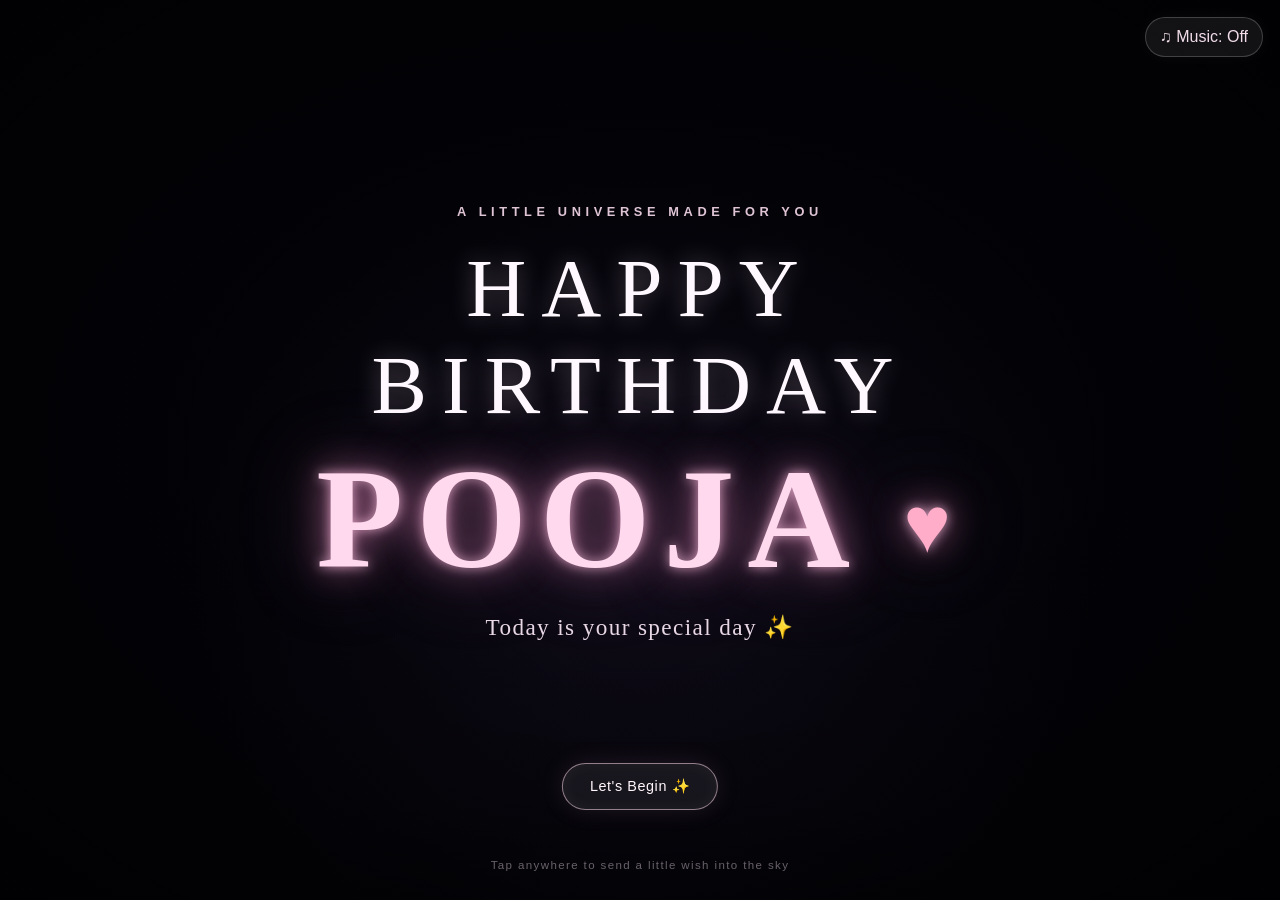
==== index.html @ 8fb9b3c8 "Rename birthday.html to index.html" ====
<!DOCTYPE html>
<html lang="en">
<head>
    <meta charset="UTF-8">
    <meta name="viewport" content="width=device-width, initial-scale=1.0">
    <meta name="theme-color" content="#fff0f4">
    <title>A Birthday Surprise for You</title>
        <link rel="stylesheet" href="style2.css">

</head>
<body data-scene="1">
    <div class="cinematic-intro" id="cinematicIntro" aria-label="Cinematic birthday fireworks for Pooja">
        <div class="night-sky" id="nightSky" aria-hidden="true"></div>
        <canvas class="firework-canvas" id="fireworkCanvas" aria-hidden="true"></canvas>
        <div class="intro-copy" aria-live="polite">
            <p class="intro-kicker">A little universe made for you</p>
            <p class="intro-happy">HAPPY</p>
            <p class="intro-birthday">BIRTHDAY</p>
            <h1 class="intro-name">POOJA <span>♥</span></h1>
            <p class="intro-subtitle">Today is your special day ✨</p>
        </div>
        <button class="intro-continue" id="introContinue" type="button">Let's Begin ✨</button>
        <p class="intro-instruction">Tap anywhere to send a little wish into the sky</p>
    </div>

    <!-- Ambient decorations stay behind the scenes and never block clicks. -->
    <div class="ambient" aria-hidden="true">
        <span class="ambient-heart">♥</span>
        <span class="ambient-heart">♡</span>
        <span class="ambient-heart">♥</span>
        <span class="ambient-heart">♡</span>
        <span class="ambient-heart">♥</span>
        <span class="ambient-heart">♡</span>
        <i class="sparkle"></i>
        <i class="sparkle"></i>
        <i class="sparkle"></i>
        <i class="sparkle"></i>
    </div>

    <div class="top-controls">
        <button class="music-toggle" id="musicToggle" type="button" aria-pressed="false" aria-label="Turn birthday music on">
            ♫ Music: Off
        </button>
    </div>

    <main>
        <section class="scene is-active scene-one" data-scene="1" aria-label="Birthday cake">
            <span class="cake-balloon left" aria-hidden="true"></span>
            <span class="cake-balloon right" aria-hidden="true"></span>
            <div class="scene-content">
                <p class="eyebrow">A little birthday magic, just for you</p>
                <div class="cake-wrap" aria-hidden="true">
                    <span class="cake-sparkle one">✧</span>
                    <span class="cake-sparkle two">✦</span>
                    <span class="cake-sparkle three">✧</span>
                    <div class="cake">
                        <div class="candle candle-one"><span class="flame"></span></div>
                        <div class="candle candle-two"><span class="flame"></span></div>
                        <div class="candle candle-three"><span class="flame"></span></div>
                        <div class="cake-top"></div>
                        <div class="cake-body"></div>
                    </div>
                    <div class="cake-plate"></div>
                </div>
                <h1 class="script">Happy Birthday Pooja <span aria-label="love">♥</span></h1>
                <p class="subtitle">Today is a special day because you were born.</p>
                <p class="cake-hint" id="cakeHint">Make a wish, then tap to blow out the candles</p>
            </div>
        </section>

        <section class="scene scene-two" data-scene="2" aria-label="Make a birthday wish">
            <div class="scene-content">
                <div class="burst" aria-hidden="true">♥</div>
                <div class="burst" aria-hidden="true">✦</div>
                <div class="burst" aria-hidden="true">♡</div>
                <div class="burst" aria-hidden="true">✧</div>
                <div class="burst" aria-hidden="true">♥</div>
                <div class="burst" aria-hidden="true">✦</div>
                <div class="burst" aria-hidden="true">✧</div>
                <div class="burst" aria-hidden="true">♡</div>
                <div class="cake-wrap" aria-hidden="true">
                    <span class="cake-sparkle one">✧</span>
                    <span class="cake-sparkle two">✦</span>
                    <span class="cake-sparkle three">✧</span>
                    <div class="cake">
                        <div class="candle candle-one"><span class="flame"></span></div>
                        <div class="candle candle-two"><span class="flame"></span></div>
                        <div class="candle candle-three"><span class="flame"></span></div>
                        <div class="cake-top"></div>
                        <div class="cake-body"></div>
                    </div>
                    <div class="cake-plate"></div>
                </div>
                <h1 class="script wish-copy">Make a wish, Pooja... <span>✨</span></h1>
                <p class="subtitle wish-followup">Because today is all about you <span>♥</span></p>
            </div>
        </section>

        <section class="scene hunt-scene" data-scene="3" aria-label="Find three hidden hearts">
            <div class="scene-content">
                <p class="eyebrow">A tiny game, just for you</p>
                <h1 class="interaction-title">Heart hunt <span>♡</span></h1>
                <p class="interaction-copy" id="huntCopy">Catch the little heart three times to reveal your next surprise.</p>
                <div class="hunt-count" id="huntCount" aria-label="Hearts found: zero of three">
                    <span></span><span></span><span></span>
                </div>
            </div>
            <button class="hunt-heart" id="huntHeart" type="button" aria-label="Catch the moving heart">♥</button>
        </section>

        <section class="scene gift-scene" data-scene="4" aria-label="A birthday gift for Pooja">
            <div class="scene-content">
                <p class="eyebrow">Something lovely is waiting</p>
                <h1 class="interaction-title">A little gift for you</h1>
                <div class="gift-stage" id="giftStage" role="button" tabindex="0" aria-label="Open the birthday gift">
                    <div class="gift-box"></div>
                    <div class="gift-lid"></div>
                    <div class="gift-bow"></div>
                </div>
                <span class="gift-sparkle" aria-hidden="true">♥</span>
                <span class="gift-sparkle" aria-hidden="true">✦</span>
                <span class="gift-sparkle" aria-hidden="true">✧</span>
                <span class="gift-sparkle" aria-hidden="true">♡</span>
                <span class="gift-sparkle" aria-hidden="true">✦</span>
                <p class="interaction-copy gift-reveal" id="giftReveal">A little surprise for Pooja... 🎁❤️</p>
                <button class="continue-chip" id="giftContinue" type="button">Open the next surprise →</button>
                <p class="interaction-copy" id="giftPrompt">Tap the gift to open it</p>
            </div>
        </section>

        <section class="scene letter-scene" data-scene="5" aria-label="A secret birthday letter">
            <div class="scene-content">
                <p class="eyebrow">A little note, sealed with love</p>
                <h1 class="interaction-title">A secret for you</h1>
                <div class="envelope-stage" id="envelopeStage" role="button" tabindex="0" aria-label="Open Pooja's secret birthday letter">
                    <div class="envelope-body"></div>
                    <div class="envelope-letter"><span class="letter-typed typing-caret" id="letterTyped"></span></div>
                    <div class="envelope-flap"></div>
                    <div class="envelope-seal" aria-hidden="true">♥</div>
                </div>
                <p class="interaction-copy" id="letterPrompt">Tap the envelope to open your letter</p>
                <button class="continue-chip" id="letterContinue" type="button">Keep going →</button>
            </div>
        </section>

        <section class="scene constellation-scene" data-scene="6" aria-label="Connect the stars into a heart">
            <div class="constellation-stage" id="constellationStage">
                <svg class="constellation-lines" id="constellationSvg" aria-hidden="true" preserveAspectRatio="none">
                    <polyline class="constellation-path" id="constellationPath" points=""></polyline>
                </svg>
                <div id="constellationStars"></div>
            </div>
            <div class="scene-content">
                <p class="eyebrow">One little wish among the stars</p>
                <h1 class="interaction-title">Find the heart in the sky</h1>
                <p class="interaction-copy" id="constellationHint">Choose the glowing stars, and we'll draw you a little constellation.</p>
            </div>
            <div class="constellation-copy" id="constellationCopy">
                <h2 class="interaction-title">Some memories are written in the stars. ✨</h2>
            </div>
        </section>

        <section class="scene countdown-scene" data-scene="7" aria-label="A birthday countdown">
            <div class="scene-content countdown-content" id="countdownContent">
                <p class="eyebrow">The sky is getting ready for you</p>
                <p class="countdown-number" id="countdownNumber" aria-live="polite">3</p>
                <h1 class="countdown-reveal"><span>POOJA</span><span>DAY! ❤️</span></h1>
                <p class="interaction-copy" id="countdownHint">A little birthday magic is just around the corner...</p>
            </div>
        </section>

        <section class="scene scene-three" data-scene="8" aria-label="Birthday wishes">
            <div class="scene-content">
                <div class="lines-card glass-card">
                    <p class="eyebrow">A few things worth celebrating</p>
                    <p class="birthday-line">Some people make ordinary moments feel <span class="accent">special. ♥</span></p>
                    <p class="birthday-line">Today is special because someone special was born.</p>
                    <p class="birthday-line">Your smile deserves a whole sky full of fireworks. <span class="accent">✨</span></p>
                    <p class="birthday-line">May your every day be filled with happiness.</p>
                </div>
            </div>
        </section>

        <section class="scene scene-four" data-scene="9" aria-label="A heartfelt birthday message">
            <div class="scene-content">
                <div class="heart-stage" aria-hidden="true">
                    <span class="orbit-heart one">♡</span>
                    <span class="orbit-heart two">♥</span>
                    <span class="orbit-heart three">♡</span>
                    <span class="orbit-heart four">♥</span>
                    <span class="heart-sprout one">♥</span>
                    <span class="heart-sprout two">♡</span>
                    <span class="heart-sprout three">♥</span>
                    <svg class="big-heart" viewBox="0 0 200 185" role="img" aria-label="A glowing heart">
                        <defs>
                            <linearGradient id="heartGradient" x1="0" y1="0" x2="1" y2="1">
                                <stop offset="0%" stop-color="#f7b5c9"/>
                                <stop offset="52%" stop-color="#ee91b1"/>
                                <stop offset="100%" stop-color="#d9769b"/>
                            </linearGradient>
                        </defs>
                        <path fill="url(#heartGradient)" d="M100 174C91 166 16 108 16 58 16 27 38 10 63 10c18 0 31 10 37 25 7-15 20-25 38-25 25 0 47 17 47 48 0 50-75 108-85 116z"/>
                        <path d="M45 43c8-10 19-14 30-12" fill="none" stroke="#fff" stroke-linecap="round" stroke-opacity=".72" stroke-width="5"/>
                    </svg>
                </div>
                <h1 class="script">Happy Birthday <span class="birthday-heart" aria-label="love">❤️</span></h1>
                <p class="subtitle">Pooja, you deserve all the happiness in the world.</p>
            </div>
        </section>

        <section class="scene aman-scene" data-scene="10" aria-label="A birthday wish from Aman">
            <div class="scene-content">
                <p class="aman-preface">With lots of love and wishes...</p>
                <h1 class="aman-signature">— Aman ❤️</h1>
                <p class="aman-note">Someone who wanted to make your birthday a little more special. ✨</p>
            </div>
        </section>

        <section class="scene scene-five" data-scene="11" aria-label="Photo memories">
            <div class="scene-content">
                <p class="eyebrow">Little moments, lovely memories</p>
                <h1 class="memory-heading">Our little gallery <span>♥</span></h1>
                <div class="memory-grid">
                    <!-- // REPLACE THESE WITH POOJA'S PHOTOS -->
                    <article class="memory-card glass-card">
                        <!-- REPLACE THESE WITH POOJA'S PHOTOS: photo1.jpg -->
                        <img class="memory-photo" src="train.png" alt="A beautiful birthday memory" loading="eager" decoding="async">
                        <p class="memory-caption">A beautiful memory ♥</p>
                    </article>
                    <article class="memory-card glass-card">
                        <!-- REPLACE THESE WITH POOJA'S PHOTOS: photo2.jpg -->
                        <img class="memory-photo" src="photo2.jpg" alt="A photo of that lovely smile" loading="lazy" decoding="async">
                        <p class="memory-caption">That smile ✨</p>
                    </article>
                    <article class="memory-card glass-card">
                        <!-- REPLACE THESE WITH POOJA'S PHOTOS: photo3.jpg -->
                        <img class="memory-photo" src="photo3.jpg" alt="A moment worth remembering" loading="lazy" decoding="async">
                        <p class="memory-caption">A moment worth remembering 💗</p>
                    </article>
                    <article class="memory-card glass-card">
                        <!-- REPLACE THESE WITH POOJA'S PHOTOS: photo4.jpg -->
                        <img class="memory-photo" src="photo4.jpg" alt="Another sweet birthday memory" loading="lazy" decoding="async">
                        <p class="memory-caption">One of my favourite days ♥</p>
                    </article>
                </div>
            </div>
        </section>

        <section class="scene playful-scene" data-scene="12" aria-label="A playful birthday surprise">
            <div class="scene-content">
                <p class="eyebrow">One last very serious instruction</p>
                <h1 class="interaction-title">I trust you completely...</h1>
                <button class="playful-button" id="playfulButton" type="button">DO NOT CLICK 👀</button>
                <p class="playful-reveal" id="playfulReveal" aria-live="polite">I knew you would click it 😂❤️</p>
            </div>
        </section>

        <section class="scene scene-six final-scene" data-scene="13" aria-label="Final birthday surprise">
            <div class="balloon" aria-hidden="true"></div>
            <div class="balloon" aria-hidden="true"></div>
            <div class="balloon" aria-hidden="true"></div>
            <div class="balloon" aria-hidden="true"></div>
            <div class="balloon" aria-hidden="true"></div>
            <div class="final-sparkles" aria-hidden="true">
                <i class="sparkle" style="top: 18%; left: 19%"></i>
                <i class="sparkle" style="top: 28%; right: 17%"></i>
                <i class="sparkle" style="bottom: 26%; left: 22%"></i>
                <i class="sparkle" style="right: 24%; bottom: 18%"></i>
            </div>
            <div class="scene-content">
                <span class="mega-heart" aria-hidden="true">♥</span>
                <span class="final-heart" aria-hidden="true">♥</span>
                <h1 class="final-title">HAPPY BIRTHDAY POOJA <span aria-label="love">♥</span></h1>
                <p class="final-copy">Keep smiling, keep shining, and keep being you. ✨</p>
                <p class="final-signoff">This little surprise was made just for you. 💗</p>
            </div>
        </section>
    </main>

    <div class="progress" aria-live="polite" aria-label="Scene progress">
        <span id="progressNumber">1 / 13</span>
        <span class="progress-track" aria-hidden="true"><span class="progress-fill" id="progressFill"></span></span>
    </div>
    <button class="next-hint" id="nextHint" type="button" aria-label="Continue to the next birthday scene">
        Tap anywhere to continue <span aria-hidden="true">→</span>
    </button>

    <!-- Place birthday.mp3 in the same folder as index3.html. Replace the filename here if needed. -->
    <audio id="birthdayMusic" loop preload="metadata">
        <source src="birthday.mp3" type="audio/mpeg">
    </audio>

        <script src="script.js" defer></script>

</body>
</html>
---- style2.css ----
:root {
            color-scheme: light;
            --ink: #744b5c;
            --muted: #987789;
            --pink: #ec9bb8;
            --rose: #d87498;
            --cream: #fffaf5;
            --glass: rgb(255 255 255 / 57%);
            --scene-bg: radial-gradient(ellipse at 50% 42%, #fffafd 0%, #fff0f4 52%, #fce3ec 100%);
        }

        * {
            box-sizing: border-box;
        }

        html,
        body {
            width: 100%;
            min-width: 320px;
            min-height: 100%;
            margin: 0;
        }

        body {
            min-height: 100vh;
            min-height: 100dvh;
            overflow: hidden;
            color: var(--ink);
            background: var(--scene-bg);
            font-family: "Trebuchet MS", "Segoe UI", sans-serif;
            transition: background 1.1s ease;
        }

        body[data-scene="1"] {
            --scene-bg: radial-gradient(ellipse at 50% 43%, #fffdfb 0%, #fff0f4 55%, #f8dce8 100%);
        }

        body[data-scene="2"] {
            --scene-bg: radial-gradient(ellipse at 50% 42%, #fffdf8 0%, #fff1e9 48%, #f8dfe9 100%);
        }

        body[data-scene="3"] {
            --scene-bg: radial-gradient(ellipse at 50% 40%, #fffaff 0%, #f8edff 48%, #f9e0ed 100%);
        }

        body[data-scene="4"] {
            --scene-bg: radial-gradient(ellipse at 50% 42%, #fff8fc 0%, #ffe9f2 48%, #f8d3e2 100%);
        }

        body[data-scene="5"] {
            --scene-bg: radial-gradient(ellipse at 50% 35%, #fffdfb 0%, #fff0f1 50%, #f8dce7 100%);
        }

        body[data-scene="6"] {
            --scene-bg: radial-gradient(ellipse at 50% 40%, #fffaf8 0%, #ffeaf1 44%, #f6d2e1 100%);
        }

        button {
            font: inherit;
        }

        .scene {
            position: fixed;
            inset: 0;
            display: grid;
            place-items: center;
            padding: 84px 22px 76px;
            overflow: hidden;
            opacity: 0;
            visibility: hidden;
            transform: translateY(22px) scale(0.985);
            transition: opacity 800ms ease, transform 900ms cubic-bezier(.2,.75,.25,1), visibility 900ms;
            pointer-events: none;
        }

        .scene.is-active {
            z-index: 1;
            opacity: 1;
            visibility: visible;
            transform: translateY(0) scale(1);
            pointer-events: auto;
        }

        .scene.is-leaving {
            opacity: 0;
            transform: translateY(-18px) scale(1.015);
        }

        .scene-content {
            position: relative;
            z-index: 2;
            width: min(100%, 860px);
            text-align: center;
        }

        .script {
            margin: 0;
            color: #bd6e8d;
            font-family: "Palatino Linotype", "Book Antiqua", Georgia, serif;
            font-size: clamp(2.5rem, 8vw, 5.7rem);
            font-weight: 500;
            letter-spacing: -0.055em;
            line-height: 1.05;
            text-shadow: 0 4px 26px rgb(255 255 255 / 80%);
        }

        .subtitle {
            max-width: 540px;
            margin: 18px auto 0;
            color: var(--muted);
            font-family: "Palatino Linotype", Georgia, serif;
            font-size: clamp(1rem, 2.6vw, 1.32rem);
            line-height: 1.7;
        }

        .eyebrow {
            margin: 0 0 14px;
            color: #b87991;
            font-size: 0.72rem;
            font-weight: 700;
            letter-spacing: 0.2em;
            text-transform: uppercase;
        }

        .glass-card {
            border: 1px solid rgb(255 255 255 / 80%);
            background: var(--glass);
            box-shadow: 0 22px 70px rgb(179 106 137 / 12%), inset 0 1px 0 rgb(255 255 255 / 85%);
            backdrop-filter: blur(16px);
            -webkit-backdrop-filter: blur(16px);
        }

        .top-controls {
            position: fixed;
            z-index: 20;
            top: max(17px, env(safe-area-inset-top));
            right: max(17px, env(safe-area-inset-right));
            display: flex;
            align-items: center;
            gap: 12px;
        }

        .music-toggle {
            min-width: 104px;
            padding: 10px 14px;
            border: 1px solid rgb(255 255 255 / 86%);
            border-radius: 999px;
            color: #89566d;
            background: rgb(255 255 255 / 68%);
            box-shadow: 0 5px 22px rgb(177 113 139 / 12%);
            cursor: pointer;
            transition: transform 180ms ease, background 180ms ease, box-shadow 180ms ease;
        }

        .music-toggle:hover {
            transform: translateY(-2px);
            background: #fff;
            box-shadow: 0 8px 26px rgb(177 113 139 / 19%);
        }

        .music-toggle:focus-visible,
        .next-hint:focus-visible {
            outline: 3px solid #c87193;
            outline-offset: 4px;
        }

        .progress {
            position: fixed;
            z-index: 20;
            right: 0;
            bottom: max(19px, env(safe-area-inset-bottom));
            left: 0;
            display: flex;
            justify-content: center;
            align-items: center;
            gap: 11px;
            color: #987789;
            font-size: 0.77rem;
            letter-spacing: 0.1em;
        }

        .progress-track {
            width: 74px;
            height: 3px;
            overflow: hidden;
            border-radius: 999px;
            background: rgb(184 119 145 / 22%);
        }

        .progress-fill {
            width: 16.666%;
            height: 100%;
            border-radius: inherit;
            background: linear-gradient(90deg, #e89bb5, #ca7898);
            transition: width 600ms ease;
        }

        .next-hint {
            position: fixed;
            z-index: 20;
            bottom: max(16px, env(safe-area-inset-bottom));
            right: max(18px, env(safe-area-inset-right));
            padding: 9px 0 9px 12px;
            border: 0;
            color: #a68191;
            background: transparent;
            font-size: 0.75rem;
            cursor: pointer;
            transition: color 180ms ease;
        }

        .next-hint:hover {
            color: #9e5473;
        }

        .ambient {
            position: fixed;
            z-index: 0;
            inset: 0;
            overflow: hidden;
            pointer-events: none;
        }

        .ambient-heart {
            position: absolute;
            color: rgb(224 138 169 / 48%);
            animation: heart-drift var(--duration, 10s) ease-in-out infinite;
            animation-delay: var(--delay, 0s);
            filter: drop-shadow(0 4px 10px rgb(214 124 155 / 19%));
        }

        .ambient-heart:nth-child(1) { top: 16%; left: 11%; --duration: 8s; --delay: -2s; font-size: 18px; }
        .ambient-heart:nth-child(2) { top: 23%; right: 13%; --duration: 11s; --delay: -6s; font-size: 25px; }
        .ambient-heart:nth-child(3) { bottom: 18%; left: 17%; --duration: 9s; --delay: -4s; font-size: 14px; }
        .ambient-heart:nth-child(4) { right: 18%; bottom: 16%; --duration: 12s; --delay: -1s; font-size: 20px; }
        .ambient-heart:nth-child(5) { top: 52%; left: 7%; --duration: 13s; --delay: -9s; font-size: 11px; }
        .ambient-heart:nth-child(6) { top: 59%; right: 8%; --duration: 10s; --delay: -5s; font-size: 13px; }

        .sparkle {
            position: absolute;
            width: 5px;
            height: 5px;
            border-radius: 50%;
            background: #fff;
            box-shadow: 0 0 12px 3px rgb(244 182 201 / 68%);
            animation: twinkle 2.8s ease-in-out infinite alternate;
        }

        .ambient .sparkle:nth-child(7) { top: 18%; left: 33%; animation-delay: -1s; }
        .ambient .sparkle:nth-child(8) { top: 32%; right: 28%; width: 4px; height: 4px; animation-delay: -2s; }
        .ambient .sparkle:nth-child(9) { bottom: 29%; left: 31%; width: 3px; height: 3px; animation-delay: -0.5s; }
        .ambient .sparkle:nth-child(10) { right: 32%; bottom: 24%; animation-delay: -1.6s; }

        /* Opening cake: layers, icing, candles and flame are all drawn in CSS. */
        .cake-wrap {
            position: relative;
            width: 280px;
            height: 280px;
            margin: 0 auto 12px;
            filter: drop-shadow(0 22px 25px rgb(186 117 139 / 16%));
            animation: cake-float 3.6s ease-in-out infinite;
        }

        .cake {
            position: absolute;
            right: 0;
            bottom: 13px;
            left: 0;
            width: 232px;
            height: 142px;
            margin: auto;
        }

        .cake-top {
            position: absolute;
            z-index: 3;
            top: 0;
            left: 15px;
            width: 202px;
            height: 49px;
            border: 3px solid #f6c9ce;
            border-radius: 50%;
            background: linear-gradient(180deg, #fff8ee, #ffe5dc);
        }

        .cake-top::after {
            position: absolute;
            top: 19px;
            left: 0;
            width: 100%;
            height: 18px;
            background: radial-gradient(ellipse at 17% 0%, #fff6ec 0 12px, transparent 13px),
                        radial-gradient(ellipse at 39% 0%, #fff6ec 0 12px, transparent 13px),
                        radial-gradient(ellipse at 62% 0%, #fff6ec 0 12px, transparent 13px),
                        radial-gradient(ellipse at 84% 0%, #fff6ec 0 12px, transparent 13px);
            content: "";
        }

        .cake-body {
            position: absolute;
            top: 23px;
            left: 15px;
            width: 202px;
            height: 93px;
            border-radius: 0 0 19px 19px;
            background: linear-gradient(90deg, #e99caf, #f4bdc2 48%, #e9a4b3);
            box-shadow: inset 0 -14px 0 rgb(210 120 145 / 12%);
        }

        .cake-body::before {
            position: absolute;
            top: 36px;
            left: 0;
            width: 100%;
            height: 9px;
            background: repeating-linear-gradient(90deg, #ffe8e4 0 14px, #fbd4d3 14px 27px);
            content: "";
        }

        .cake-body::after {
            position: absolute;
            right: 12px;
            bottom: 13px;
            left: 12px;
            height: 16px;
            border-radius: 50%;
            background: repeating-radial-gradient(circle at 8px 3px, #fff2e9 0 3px, transparent 4px 18px);
            content: "";
        }

        .cake-plate {
            position: absolute;
            right: 0;
            bottom: 0;
            left: 0;
            width: 260px;
            height: 23px;
            margin: auto;
            border-radius: 50%;
            background: linear-gradient(180deg, #fff, #f3d8df);
            box-shadow: 0 7px 0 #e9c2d0, 0 11px 20px rgb(180 114 140 / 15%);
        }

        .candle {
            position: absolute;
            z-index: 4;
            top: -42px;
            width: 13px;
            height: 54px;
            border-radius: 5px 5px 2px 2px;
            background: repeating-linear-gradient(135deg, #fff7eb 0 6px, #e99bb3 6px 10px);
            box-shadow: inset -2px 0 3px rgb(190 110 139 / 14%);
        }

        .candle-one { left: 75px; }
        .candle-two { left: 109px; top: -48px; }
        .candle-three { left: 143px; }

        .flame {
            position: absolute;
            top: -24px;
            left: 2px;
            width: 10px;
            height: 20px;
            border-radius: 55% 45% 50% 50%;
            background: radial-gradient(ellipse at 50% 72%, #fff8c8 0 20%, #ffd77a 43%, #ff9c77 75%);
            transform-origin: 50% 100%;
            animation: flame-dance 850ms ease-in-out infinite alternate;
            filter: drop-shadow(0 0 7px #ffcb76) drop-shadow(0 0 17px rgb(255 170 103 / 82%));
        }

        .candle-two .flame { animation-delay: -350ms; }
        .candle-three .flame { animation-delay: -590ms; }

        .cake-sparkle {
            position: absolute;
            z-index: 5;
            color: #fff;
            text-shadow: 0 0 11px #f2a3bc;
            animation: twinkle 1.4s ease-in-out infinite alternate;
        }

        .cake-sparkle.one { top: 72px; left: 4px; font-size: 20px; }
        .cake-sparkle.two { top: 40px; right: 13px; font-size: 16px; animation-delay: -0.8s; }
        .cake-sparkle.three { right: 1px; bottom: 63px; font-size: 13px; animation-delay: -0.3s; }

        .scene-two.animate-cake .cake-wrap {
            animation: cake-bounce 1.5s cubic-bezier(.3,.9,.35,1.3) both;
        }

        .scene-two.animate-cake .flame {
            animation-duration: 420ms;
            filter: drop-shadow(0 0 11px #ffcb76) drop-shadow(0 0 28px #ffad70);
        }

        .scene-two.animate-cake .cake {
            animation: cake-turn 1.5s ease-in-out both;
        }

        .wish-copy {
            animation: none;
        }

        .wish-followup {
            animation: none;
        }

        .scene-two.is-active .wish-copy {
            animation: wish-appear 700ms ease both;
        }

        .scene-two.is-active .wish-followup {
            animation: wish-appear 800ms ease 2.2s both;
        }

        .burst {
            position: absolute;
            z-index: 5;
            top: 43%;
            left: 50%;
            color: #df84a3;
            font-size: var(--size, 22px);
            animation: burst-out 1.3s ease-out var(--delay, 0s) both;
            pointer-events: none;
        }

        .burst:nth-child(1) { --x: -125px; --y: -100px; --delay: 0ms; --size: 22px; }
        .burst:nth-child(2) { --x: 121px; --y: -104px; --delay: 70ms; --size: 18px; }
        .burst:nth-child(3) { --x: -145px; --y: 10px; --delay: 120ms; --size: 16px; }
        .burst:nth-child(4) { --x: 146px; --y: 2px; --delay: 40ms; --size: 25px; }
        .burst:nth-child(5) { --x: -83px; --y: 106px; --delay: 160ms; --size: 15px; }
        .burst:nth-child(6) { --x: 88px; --y: 112px; --delay: 100ms; --size: 19px; }
        .burst:nth-child(7) { --x: 0px; --y: -140px; --delay: 190ms; --size: 17px; }
        .burst:nth-child(8) { --x: 8px; --y: 124px; --delay: 230ms; --size: 14px; }

        .lines-card {
            width: min(620px, 100%);
            margin: 0 auto;
            padding: clamp(30px, 6vw, 54px);
            border-radius: 32px;
        }

        .birthday-line {
            margin: 17px 0;
            color: #815d70;
            font-family: "Palatino Linotype", Georgia, serif;
            font-size: clamp(1.1rem, 3.25vw, 1.65rem);
            line-height: 1.5;
            opacity: 0;
            animation: none;
        }

        .scene-three.is-active .birthday-line {
            animation: line-reveal 850ms cubic-bezier(.2,.7,.3,1) forwards;
        }

        .scene-three.is-active .birthday-line:nth-of-type(2) { animation-delay: 300ms; }
        .scene-three.is-active .birthday-line:nth-of-type(3) { animation-delay: 1050ms; }
        .scene-three.is-active .birthday-line:nth-of-type(4) { animation-delay: 1800ms; }
        .scene-three.is-active .birthday-line:nth-of-type(5) { animation-delay: 2550ms; }

        .birthday-line .accent {
            color: #ca7796;
        }

        .heart-stage {
            position: relative;
            display: grid;
            width: 220px;
            height: 220px;
            margin: 0 auto 18px;
            place-items: center;
        }

        .big-heart {
            width: min(190px, 52vw);
            overflow: visible;
            animation: heart-pulse 1.8s ease-in-out infinite;
            filter: drop-shadow(0 12px 25px rgb(220 115 153 / 35%));
        }

        .orbit-heart {
            position: absolute;
            color: #d77e9e;
            font-size: 21px;
            animation: orbit-float 3s ease-in-out infinite;
        }

        .orbit-heart.one { top: 13px; left: 5px; animation-delay: -1s; }
        .orbit-heart.two { top: 39px; right: 1px; font-size: 16px; animation-delay: -2s; }
        .orbit-heart.three { right: 15px; bottom: 18px; font-size: 24px; animation-delay: -0.5s; }
        .orbit-heart.four { bottom: 6px; left: 18px; font-size: 14px; animation-delay: -1.5s; }

        .memory-heading {
            margin: 0 0 25px;
            color: #a96884;
            font-family: "Palatino Linotype", Georgia, serif;
            font-size: clamp(2rem, 6vw, 3.4rem);
            font-weight: 500;
        }

        .memory-grid {
            display: grid;
            grid-template-columns: repeat(3, minmax(0, 1fr));
            gap: clamp(12px, 3vw, 24px);
            width: min(860px, 100%);
            margin: 0 auto;
        }

        .memory-card {
            padding: 10px 10px 16px;
            border-radius: 19px;
            opacity: 0;
            transform: translateY(22px) rotate(var(--tilt, 0deg));
            animation: none;
        }

        .scene-five.is-active .memory-card {
            animation: memory-in 800ms cubic-bezier(.2,.8,.25,1) forwards,
                       card-float 4s ease-in-out 900ms infinite;
        }

        .scene-five.is-active .memory-card:nth-child(1) { --tilt: -2deg; animation-delay: 100ms, 1000ms; }
        .scene-five.is-active .memory-card:nth-child(2) { --tilt: 1deg; animation-delay: 350ms, 1250ms; }
        .scene-five.is-active .memory-card:nth-child(3) { --tilt: -1deg; animation-delay: 600ms, 1500ms; }
        .scene-five.is-active .memory-card:nth-child(4) { --tilt: 2deg; animation-delay: 850ms, 1750ms; }

        .memory-photo {
            display: block;
            width: 100%;
            aspect-ratio: 4 / 4.7;
            border: 1px solid rgb(255 255 255 / 80%);
            border-radius: 13px;
            background:
                radial-gradient(ellipse at 50% 38%, rgb(255 255 255 / 72%), transparent 44%),
                linear-gradient(145deg, #f7dce5, #fff1e8 55%, #eedcf1);
            box-shadow: 0 4px 20px rgb(204 126 153 / 18%);
            color: #9f6d82;
            object-fit: cover;
            font-size: 0.85rem;
        }

        .memory-caption {
            margin: 12px 2px 0;
            color: #8e6779;
            font-family: "Palatino Linotype", Georgia, serif;
            font-size: clamp(0.78rem, 2vw, 0.98rem);
        }

        .final-scene .scene-content {
            padding: 25px 0;
        }

        .final-heart {
            display: block;
            margin: 0 auto 8px;
            font-size: clamp(5rem, 17vw, 9rem);
            line-height: 1.15;
            animation: final-heart 1.2s ease-in-out infinite alternate;
            filter: drop-shadow(0 8px 24px rgb(225 115 155 / 32%));
        }

        .final-title {
            margin: 0;
            color: #ac6683;
            font-family: "Palatino Linotype", Georgia, serif;
            font-size: clamp(2.5rem, 8vw, 5.3rem);
            font-weight: 500;
            letter-spacing: -0.045em;
        }

        .final-copy {
            max-width: 590px;
            margin: 17px auto 0;
            color: #8f6e7d;
            font-family: "Palatino Linotype", Georgia, serif;
            font-size: clamp(1rem, 2.8vw, 1.35rem);
            line-height: 1.7;
        }

        .final-signoff {
            margin: 25px 0 0;
            color: #bf6e8d;
            font-family: "Palatino Linotype", Georgia, serif;
            font-size: clamp(1.2rem, 3.5vw, 1.8rem);
            animation: signoff 1.2s ease-in-out infinite alternate;
        }

        .balloon {
            position: absolute;
            bottom: -180px;
            width: 56px;
            height: 70px;
            border-radius: 50% 50% 46% 46%;
            background: radial-gradient(ellipse at 30% 24%, rgb(255 255 255 / 86%) 0 5%, transparent 29%), var(--balloon);
            box-shadow: inset -8px -8px 16px rgb(151 90 119 / 10%), 0 0 22px rgb(232 157 183 / 22%);
            animation: none;
        }

        .scene-six.is-active .balloon {
            animation: balloon-rise var(--rise, 10s) linear var(--wait, 0s) infinite;
        }

        .balloon::before {
            position: absolute;
            right: 0;
            bottom: -5px;
            left: 0;
            width: 10px;
            height: 8px;
            margin: auto;
            background: var(--balloon);
            clip-path: polygon(0 0, 100% 0, 50% 100%);
            content: "";
        }

        .balloon::after {
            position: absolute;
            top: calc(100% + 3px);
            left: 50%;
            width: 1px;
            height: 100px;
            background: rgb(177 126 145 / 40%);
            content: "";
        }

        .balloon:nth-child(1) { left: 9%; --balloon: #f1b6c9; --rise: 11s; --wait: -7s; }
        .balloon:nth-child(2) { left: 25%; width: 43px; height: 55px; --balloon: #f5d0d4; --rise: 13s; --wait: -3s; }
        .balloon:nth-child(3) { right: 24%; --balloon: #e8bddf; --rise: 12s; --wait: -9s; }
        .balloon:nth-child(4) { right: 8%; width: 47px; height: 60px; --balloon: #f4c9ad; --rise: 10s; --wait: -1s; }
        .balloon:nth-child(5) { left: 45%; width: 38px; height: 50px; --balloon: #edb5d0; --rise: 14s; --wait: -11s; }

        .confetti {
            position: absolute;
            top: -14px;
            left: var(--left);
            width: var(--width, 9px);
            height: var(--height, 15px);
            border-radius: 2px;
            background: var(--confetti-color);
            opacity: 0;
            transform: translateY(-20px) rotate(0deg);
            animation: confetti-fall var(--fall, 4.5s) linear var(--delay, 0s) infinite;
        }

        .final-sparkles {
            position: absolute;
            inset: 0;
            overflow: hidden;
            pointer-events: none;
        }

        .final-sparkles .sparkle {
            width: 7px;
            height: 7px;
            animation-duration: 1.8s;
        }

        @keyframes cake-float {
            0%, 100% { transform: translateY(0); }
            50% { transform: translateY(-9px); }
        }

        @keyframes flame-dance {
            from { transform: rotate(-7deg) scale(0.94); }
            to { transform: rotate(8deg) scale(1.08); }
        }

        @keyframes twinkle {
            from { opacity: 0.35; transform: scale(0.75); }
            to { opacity: 1; transform: scale(1.2); }
        }

        @keyframes heart-drift {
            0%, 100% { transform: translate3d(0, 0, 0) rotate(-8deg); }
            50% { transform: translate3d(10px, -19px, 0) rotate(8deg); }
        }

        @keyframes cake-bounce {
            0% { transform: translateY(0) scale(1); }
            26% { transform: translateY(-27px) scale(1.06); }
            54% { transform: translateY(0) scale(0.97); }
            76% { transform: translateY(-11px) scale(1.02); }
            100% { transform: translateY(0) scale(1); }
        }

        @keyframes cake-turn {
            0% { transform: rotate(0); }
            30% { transform: rotate(-4deg); }
            65% { transform: rotate(4deg); }
            100% { transform: rotate(0); }
        }

        @keyframes wish-appear {
            from { opacity: 0; transform: translateY(13px); }
            to { opacity: 1; transform: translateY(0); }
        }

        @keyframes burst-out {
            0% { opacity: 0; transform: translate(-50%, -50%) scale(0.3); }
            18% { opacity: 1; }
            100% { opacity: 0; transform: translate(calc(-50% + var(--x)), calc(-50% + var(--y))) scale(1.2) rotate(22deg); }
        }

        @keyframes line-reveal {
            from { opacity: 0; transform: translateY(12px); filter: blur(4px); }
            to { opacity: 1; transform: translateY(0); filter: blur(0); }
        }

        @keyframes heart-pulse {
            0%, 100% { transform: scale(0.96); }
            50% { transform: scale(1.06); }
        }

        @keyframes orbit-float {
            0%, 100% { transform: translateY(0) rotate(-9deg); }
            50% { transform: translateY(-12px) rotate(12deg); }
        }

        @keyframes memory-in {
            to { opacity: 1; transform: translateY(0) rotate(var(--tilt, 0deg)); }
        }

        @keyframes card-float {
            0%, 100% { translate: 0 0; }
            50% { translate: 0 -7px; }
        }

        @keyframes final-heart {
            from { transform: scale(0.95) rotate(-3deg); }
            to { transform: scale(1.04) rotate(3deg); }
        }

        @keyframes signoff {
            from { text-shadow: 0 0 0 rgb(255 255 255 / 0%); }
            to { text-shadow: 0 0 20px rgb(255 255 255 / 95%); }
        }

        @keyframes balloon-rise {
            0% { transform: translate3d(0, 0, 0) rotate(-7deg); }
            50% { transform: translate3d(20px, -60vh, 0) rotate(8deg); }
            100% { transform: translate3d(-14px, -125vh, 0) rotate(-5deg); }
        }

        @keyframes confetti-fall {
            0% { opacity: 0; transform: translate3d(0, -30px, 0) rotate(0deg); }
            8% { opacity: 0.9; }
            100% { opacity: 0.8; transform: translate3d(var(--sway, 50px), 110vh, 0) rotate(820deg); }
        }

        @media (max-width: 600px) {
            .scene {
                padding: 76px 18px 72px;
            }

            .cake-wrap {
                transform: scale(0.88);
                margin-top: -18px;
                margin-bottom: -10px;
            }

            .scene-two.animate-cake .cake-wrap {
                animation: cake-bounce-mobile 1.5s cubic-bezier(.3,.9,.35,1.3) both;
            }

            .lines-card {
                padding: 30px 23px;
                border-radius: 25px;
            }

            .birthday-line {
                margin: 14px 0;
            }

            .memory-grid {
                grid-template-columns: repeat(2, minmax(0, 1fr));
                width: min(460px, 100%);
                gap: 12px;
            }

            .memory-card:last-child {
                display: none;
            }

            .memory-card {
                padding: 8px 8px 12px;
            }

            .memory-photo {
                aspect-ratio: 4 / 4.1;
            }

            .memory-heading {
                margin-bottom: 17px;
            }

            .progress {
                right: auto;
                left: 18px;
                justify-content: flex-start;
            }

            .next-hint {
                right: 18px;
            }

            .balloon:nth-child(2) { left: 18%; }
            .balloon:nth-child(3) { right: 17%; }
            .balloon:nth-child(5) { left: 52%; }
        }

        @keyframes cake-bounce-mobile {
            0% { transform: scale(0.88) translateY(0); }
            26% { transform: scale(0.94) translateY(-27px); }
            54% { transform: scale(0.85) translateY(0); }
            76% { transform: scale(0.9) translateY(-11px); }
            100% { transform: scale(0.88) translateY(0); }
        }

        @media (max-width: 370px) {
            .memory-card {
                padding: 6px 6px 10px;
            }

            .memory-caption {
                font-size: 0.73rem;
            }

            .progress-track {
                width: 48px;
            }
        }

        @media (prefers-reduced-motion: reduce) {
            *,
            *::before,
            *::after {
                scroll-behavior: auto !important;
                animation-duration: 0.01ms !important;
                animation-iteration-count: 1 !important;
                transition-duration: 0.01ms !important;
            }

            .scene.is-active {
                opacity: 1;
            }
        }

        /* Cinematic opening layer */
        body:not(.intro-done) {
            --scene-bg: #030308;
            color: #fff;
            background: #030308;
        }

        body:not(.intro-done) .scene,
        body:not(.intro-done) .ambient,
        body:not(.intro-done) .progress,
        body:not(.intro-done) .next-hint {
            visibility: hidden;
        }

        body:not(.intro-done) .progress,
        body:not(.intro-done) .next-hint {
            opacity: 0;
            pointer-events: none;
        }

        .cinematic-intro {
            position: fixed;
            z-index: 30;
            inset: 0;
            overflow: hidden;
            color: #fff8fc;
            background:
                radial-gradient(ellipse at 50% 65%, rgb(31 22 45 / 38%), transparent 50%),
                #030308;
            opacity: 1;
            visibility: visible;
            transition: opacity 1.8s ease, visibility 1.8s;
            isolation: isolate;
        }

        .cinematic-intro::before {
            position: absolute;
            inset: 0;
            z-index: -1;
            background: radial-gradient(ellipse at center, transparent 28%, rgb(0 0 0 / 62%) 100%);
            content: "";
            pointer-events: none;
        }

        .cinematic-intro.is-dissolving {
            opacity: 0;
            visibility: hidden;
            pointer-events: none;
        }

        .night-sky,
        .firework-canvas {
            position: absolute;
            inset: 0;
            width: 100%;
            height: 100%;
        }

        .night-sky {
            overflow: hidden;
            pointer-events: none;
        }

        .night-star {
            position: absolute;
            left: var(--x);
            top: var(--y);
            width: var(--size);
            height: var(--size);
            border-radius: 50%;
            background: #fff9ff;
            box-shadow: 0 0 9px 2px rgb(255 228 244 / 52%);
            opacity: 0;
            animation: star-appear var(--twinkle) ease-in-out var(--delay) infinite alternate;
        }

        .firework-canvas {
            z-index: 1;
            pointer-events: none;
        }

        .intro-copy {
            position: absolute;
            z-index: 2;
            top: 47%;
            left: 50%;
            width: min(90vw, 850px);
            text-align: center;
            transform: translate(-50%, -50%);
            pointer-events: none;
        }

        .intro-kicker,
        .intro-happy,
        .intro-birthday,
        .intro-name,
        .intro-subtitle {
            opacity: 0;
            transform: translateY(15px) scale(0.98);
        }

        .intro-kicker {
            margin: 0 0 24px;
            color: #dfc4d6;
            font-size: clamp(0.65rem, 1.5vw, 0.8rem);
            font-weight: 600;
            letter-spacing: 0.36em;
            text-transform: uppercase;
            animation: cinematic-reveal 1.2s ease 3.9s forwards;
        }

        .intro-happy,
        .intro-birthday {
            margin: 0;
            color: #fff8ff;
            font-family: "Palatino Linotype", Georgia, serif;
            font-size: clamp(2rem, 6.8vw, 5.2rem);
            font-weight: 400;
            letter-spacing: 0.18em;
            line-height: 1.1;
            text-shadow: 0 0 24px rgb(255 224 246 / 32%);
        }

        .intro-happy {
            animation: cinematic-reveal 1.25s cubic-bezier(.2,.7,.25,1) 4.45s forwards;
        }

        .intro-birthday {
            margin-top: 5px;
            animation: cinematic-reveal 1.25s cubic-bezier(.2,.7,.25,1) 5.5s forwards;
        }

        .intro-name {
            margin: 16px 0 0;
            color: #ffd9ed;
            font-family: "Palatino Linotype", Georgia, serif;
            font-size: clamp(3.5rem, 13vw, 8.9rem);
            font-weight: 600;
            letter-spacing: 0.09em;
            line-height: 1.02;
            text-shadow: 0 0 12px rgb(255 191 225 / 76%), 0 0 36px rgb(238 140 193 / 64%), 0 0 84px rgb(213 122 185 / 40%);
            animation: name-reveal 1.7s cubic-bezier(.16,.85,.24,1) 6.6s forwards, name-glow 3s ease-in-out 8.4s infinite alternate;
        }

        .intro-name span {
            display: inline-block;
            color: #ffadc9;
            font-size: 0.56em;
            vertical-align: 18%;
            animation: intro-heart 1.6s ease-in-out 8.5s infinite;
        }

        .intro-subtitle {
            margin: 22px 0 0;
            color: #e8d7e4;
            font-family: "Palatino Linotype", Georgia, serif;
            font-size: clamp(1rem, 2.9vw, 1.45rem);
            letter-spacing: 0.06em;
            animation: cinematic-reveal 1.3s ease 8.3s forwards;
        }

        .intro-continue {
            position: absolute;
            z-index: 3;
            bottom: max(10vh, 64px);
            left: 50%;
            padding: 14px 27px;
            border: 1px solid rgb(255 222 239 / 53%);
            border-radius: 999px;
            color: #fff5fa;
            background: rgb(255 241 250 / 7%);
            box-shadow: 0 0 25px rgb(234 157 198 / 12%), inset 0 0 16px rgb(255 255 255 / 5%);
            font-size: 0.9rem;
            letter-spacing: 0.04em;
            opacity: 0;
            transform: translate(-50%, 10px);
            animation: continue-reveal 1s ease 10s forwards, button-glow 2.8s ease-in-out 11s infinite alternate;
            cursor: pointer;
            transition: background 250ms ease, transform 250ms ease;
        }

        .intro-continue:hover {
            background: rgb(255 230 245 / 15%);
            transform: translate(-50%, -2px);
        }

        .intro-instruction {
            position: absolute;
            z-index: 2;
            bottom: 29px;
            left: 50%;
            margin: 0;
            color: rgb(236 218 234 / 58%);
            font-size: 0.72rem;
            letter-spacing: 0.12em;
            opacity: 0;
            transform: translateX(-50%);
            animation: instruction-reveal 1.4s ease 4.5s forwards;
            white-space: nowrap;
            pointer-events: none;
        }

        body:not(.intro-done) .top-controls {
            z-index: 35;
        }

        body:not(.intro-done) .music-toggle {
            border-color: rgb(255 255 255 / 20%);
            color: #f1dce9;
            background: rgb(255 255 255 / 7%);
            box-shadow: 0 0 18px rgb(255 255 255 / 4%);
        }

        .scene-one .script {
            font-size: clamp(2.5rem, 7.4vw, 5.2rem);
        }

        .candle.is-blown .flame {
            animation: flame-out 560ms ease forwards;
        }

        .candle.is-blown::after {
            position: absolute;
            top: -25px;
            left: 7px;
            width: 8px;
            height: 19px;
            border-radius: 50%;
            background: radial-gradient(ellipse, rgb(255 255 255 / 60%), rgb(191 168 181 / 7%) 70%, transparent);
            content: "";
            animation: smoke-rise 1.7s ease-out forwards;
        }

        .scene-one.candles-out .candle {
            transition: filter 400ms ease;
            filter: saturate(.7);
        }

        .scene-one.candles-out .cake-wrap {
            animation: cake-float 3.6s ease-in-out infinite, cake-gentle-bounce 650ms ease-out;
        }

        .scene-one .cake-hint {
            margin: 12px 0 0;
            color: #ad8494;
            font-size: 0.76rem;
            opacity: 0;
            animation: wish-appear 800ms ease 1s forwards;
        }

        .scene-one.candles-out .cake-hint {
            color: #c17591;
        }

        .scene-one.candles-out .cake-hint::after {
            content: " ✨";
        }

        .scene-one .cake-confetti {
            position: absolute;
            z-index: 5;
            top: 22%;
            left: 50%;
            color: var(--particle-color);
            animation: cake-confetti-pop 1.1s ease-out forwards;
            pointer-events: none;
        }

        .cake-balloon {
            position: absolute;
            z-index: 1;
            top: 34%;
            width: 28px;
            height: 36px;
            border-radius: 50%;
            background: radial-gradient(ellipse at 30% 25%, #fff 0 7%, transparent 27%), #f1b8cd;
            box-shadow: inset -4px -4px 8px rgb(151 90 119 / 10%), 0 0 16px rgb(232 157 183 / 27%);
            animation: cake-balloon-float 3.8s ease-in-out infinite;
            animation-delay: var(--float-delay, 0s);
            pointer-events: none;
        }

        .cake-balloon::after {
            position: absolute;
            top: 100%;
            left: 50%;
            width: 1px;
            height: 43px;
            background: rgb(177 126 145 / 42%);
            content: "";
        }

        .cake-balloon.left {
            left: max(9%, calc(50% - 250px));
            --float-delay: -1.2s;
        }

        .cake-balloon.right {
            right: max(9%, calc(50% - 250px));
            width: 23px;
            height: 31px;
            background-color: #e5c4e9;
            --float-delay: -2.6s;
        }

        .scene-four .heart-stage {
            animation: heart-stage-glow 2.5s ease-in-out infinite alternate;
        }

        .scene-four .heart-stage::after {
            position: absolute;
            inset: -20px;
            border: 1px solid rgb(232 152 180 / 17%);
            border-radius: 50%;
            box-shadow: 0 0 34px rgb(239 162 192 / 14%), inset 0 0 28px rgb(239 162 192 / 9%);
            content: "";
            animation: heart-orbit 7s linear infinite;
        }

        .scene-four .subtitle {
            color: #8f6679;
        }

        .scene-five .memory-card {
            transform-style: preserve-3d;
            box-shadow: 0 22px 56px rgb(179 106 137 / 16%), 0 0 20px rgb(245 184 204 / 20%);
        }

        .scene-five .memory-grid {
            perspective: 1000px;
        }

        .scene-five .memory-card:nth-child(4) {
            display: none;
        }

        .scene-six .final-title {
            font-size: clamp(2.35rem, 7.8vw, 5rem);
            letter-spacing: 0;
        }

        .scene-six .final-copy {
            margin-top: 13px;
        }

        .scene-six .final-signoff {
            margin-top: 15px;
            color: #a96884;
            font-size: clamp(1rem, 2.8vw, 1.35rem);
        }

        .scene-five .memory-card:nth-child(4) {
            display: block;
        }

        .scene-transition-spark {
            position: fixed;
            z-index: 25;
            left: var(--x);
            top: var(--y);
            color: #d77e9e;
            font-size: var(--size, 18px);
            text-shadow: 0 0 14px rgb(255 255 255 / 90%);
            animation: transition-spark 780ms ease-out forwards;
            pointer-events: none;
        }

        .photo-lightbox {
            position: fixed;
            z-index: 45;
            inset: 0;
            display: grid;
            padding: 24px;
            place-items: center;
            background: rgb(50 30 44 / 72%);
            opacity: 0;
            animation: lightbox-in 250ms ease forwards;
            cursor: zoom-out;
            backdrop-filter: blur(9px);
        }

        .photo-lightbox img {
            display: block;
            max-width: min(90vw, 900px);
            max-height: 86vh;
            border: 8px solid rgb(255 255 255 / 92%);
            border-radius: 18px;
            box-shadow: 0 24px 90px rgb(0 0 0 / 35%), 0 0 32px rgb(255 183 213 / 35%);
            object-fit: contain;
            animation: photo-zoom-in 450ms cubic-bezier(.15,.8,.2,1) both;
        }

        .final-firework-burst {
            position: absolute;
            z-index: 1;
            width: 12px;
            height: 12px;
            border: 1px solid currentColor;
            border-radius: 50%;
            box-shadow: 0 0 20px currentColor, inset 0 0 12px currentColor;
            opacity: 0;
            pointer-events: none;
            animation: finale-burst 1.05s ease-out forwards;
        }

        .final-firework-burst::before,
        .final-firework-burst::after {
            position: absolute;
            inset: -10px;
            border: 1px solid currentColor;
            border-radius: 50%;
            content: "";
            animation: finale-burst-ring 850ms ease-out forwards;
        }

        .final-firework-burst::after {
            inset: -20px;
            animation-delay: 100ms;
        }

        body.final-fireworks .scene-six::before {
            position: absolute;
            inset: 0;
            background: radial-gradient(circle at 18% 25%, rgb(255 255 255 / 38%), transparent 20%),
                        radial-gradient(circle at 82% 35%, rgb(255 225 242 / 40%), transparent 22%),
                        radial-gradient(circle at 52% 75%, rgb(255 255 255 / 24%), transparent 24%);
            content: "";
            animation: final-glimmer 3.5s ease-in-out infinite alternate;
            pointer-events: none;
        }

        @keyframes star-appear {
            from { opacity: 0.06; transform: scale(.7); }
            to { opacity: .82; transform: scale(1.12); }
        }

        @keyframes cinematic-reveal {
            to { opacity: 1; transform: translateY(0) scale(1); }
        }

        @keyframes name-reveal {
            0% { opacity: 0; filter: blur(15px); transform: translateY(22px) scale(.88); }
            65% { opacity: 1; filter: blur(0); transform: translateY(-3px) scale(1.025); }
            100% { opacity: 1; filter: blur(0); transform: translateY(0) scale(1); }
        }

        @keyframes name-glow {
            from { text-shadow: 0 0 12px rgb(255 191 225 / 67%), 0 0 35px rgb(238 140 193 / 45%), 0 0 68px rgb(213 122 185 / 24%); }
            to { text-shadow: 0 0 18px rgb(255 210 236 / 89%), 0 0 48px rgb(238 140 193 / 68%), 0 0 95px rgb(213 122 185 / 42%); }
        }

        @keyframes intro-heart {
            0%, 100% { transform: scale(1); }
            50% { transform: scale(1.18); }
        }

        @keyframes continue-reveal {
            to { opacity: 1; transform: translate(-50%, 0); }
        }

        @keyframes button-glow {
            from { box-shadow: 0 0 20px rgb(234 157 198 / 12%), inset 0 0 16px rgb(255 255 255 / 4%); }
            to { box-shadow: 0 0 32px rgb(234 157 198 / 32%), inset 0 0 19px rgb(255 255 255 / 9%); }
        }

        @keyframes instruction-reveal {
            to { opacity: .75; }
        }

        @keyframes flame-out {
            0% { opacity: 1; transform: scale(1); }
            45% { opacity: .9; transform: translateX(6px) scale(.8, 1.15); }
            100% { opacity: 0; transform: translate(14px, -15px) scale(.2); }
        }

        @keyframes smoke-rise {
            0% { opacity: 0; transform: translateY(4px) scale(.5); }
            25% { opacity: .55; }
            100% { opacity: 0; transform: translate(-5px, -30px) scale(1.8); }
        }

        @keyframes cake-gentle-bounce {
            0%, 100% { transform: translateY(0); }
            35% { transform: translateY(-9px); }
            70% { transform: translateY(3px); }
        }

        @keyframes cake-confetti-pop {
            0% { opacity: 0; transform: translate(-50%, 0) scale(.4); }
            18% { opacity: 1; }
            100% { opacity: 0; transform: translate(calc(-50% + var(--dx)), var(--dy)) rotate(180deg) scale(.75); }
        }

        @keyframes heart-stage-glow {
            from { filter: drop-shadow(0 0 10px rgb(231 145 176 / 8%)); }
            to { filter: drop-shadow(0 0 30px rgb(231 145 176 / 28%)); }
        }

        @keyframes heart-orbit {
            from { transform: rotate(0) scale(.96); }
            to { transform: rotate(360deg) scale(1.04); }
        }

        @keyframes final-glimmer {
            from { opacity: .4; }
            to { opacity: 1; }
        }

        @keyframes finale-burst {
            0% { opacity: 0; transform: scale(.25); }
            18% { opacity: .86; }
            100% { opacity: 0; transform: scale(1.45); }
        }

        @keyframes finale-burst-ring {
            0% { opacity: .8; transform: scale(.2); }
            100% { opacity: 0; transform: scale(1.9); }
        }

        @keyframes cake-balloon-float {
            0%, 100% { transform: translateY(0) rotate(-7deg); }
            50% { transform: translateY(-17px) rotate(6deg); }
        }

        @keyframes transition-spark {
            0% { opacity: 0; transform: translate(-50%, -50%) scale(.3); }
            22% { opacity: .9; }
            100% { opacity: 0; transform: translate(calc(-50% + var(--dx)), calc(-50% + var(--dy))) scale(1.25) rotate(25deg); }
        }

        @media (max-width: 600px) {
            .intro-copy {
                top: 45%;
                width: 94vw;
            }

            .intro-happy,
            .intro-birthday {
                letter-spacing: .12em;
            }

            .intro-name {
                letter-spacing: .055em;
            }

            .intro-instruction {
                bottom: 22px;
                font-size: .64rem;
            }

            .scene-six .scene-content {
                padding: 10px;
            }
        }

        @media (prefers-reduced-motion: reduce) {
            .night-star {
                opacity: .45;
                animation: none;
            }

            .intro-kicker,
            .intro-happy,
            .intro-birthday,
            .intro-name,
            .intro-subtitle {
                animation-duration: 1ms;
                animation-delay: 0ms;
                opacity: 1;
                transform: none;
            }

            .intro-continue {
                animation: none;
                opacity: 1;
                transform: translate(-50%, 0);
            }
        }

        /* New interactive birthday chapters */
        body[data-scene="3"] { --scene-bg: radial-gradient(ellipse at 50% 42%, #fffdfb 0%, #fff0f4 54%, #f8dce8 100%); }
        body[data-scene="4"] { --scene-bg: radial-gradient(ellipse at 50% 42%, #fffaf6 0%, #fff1e9 52%, #f8e0e9 100%); }
        body[data-scene="5"] { --scene-bg: radial-gradient(ellipse at 50% 42%, #fffdf9 0%, #fff0f3 50%, #f7dfea 100%); }
        body[data-scene="6"] { --scene-bg: #34253f; }
        body[data-scene="7"] { --scene-bg: radial-gradient(ellipse at 50% 50%, #fffafc 0%, #fbe3ed 100%); }
        body[data-scene="8"] { --scene-bg: radial-gradient(ellipse at 50% 40%, #fffaff 0%, #f8edff 48%, #f9e0ed 100%); }
        body[data-scene="9"] { --scene-bg: radial-gradient(ellipse at 50% 42%, #fff8fc 0%, #ffe9f2 48%, #f8d3e2 100%); }
        body[data-scene="10"] { --scene-bg: radial-gradient(ellipse at 50% 35%, #fffdfb 0%, #fff0f1 50%, #f8dce7 100%); }
        body[data-scene="11"] { --scene-bg: radial-gradient(ellipse at 50% 42%, #fffdfb 0%, #fff0f4 54%, #f8dce8 100%); }
        body[data-scene="12"] { --scene-bg: radial-gradient(ellipse at 50% 42%, #fffdfb 0%, #fff0f4 54%, #f8dce8 100%); }
        body[data-scene="13"] { --scene-bg: #100d19; }

        .canvas-show {
            position: fixed;
            z-index: 0;
            inset: 0;
            width: 100%;
            height: 100%;
            pointer-events: none;
        }

        .hunt-scene {
            background: radial-gradient(ellipse at 50% 45%, rgb(255 245 249 / 36%), transparent 60%);
        }

        .hunt-heart {
            position: absolute;
            z-index: 4;
            left: 50%;
            top: 50%;
            display: grid;
            width: 70px;
            height: 70px;
            padding: 0;
            place-items: center;
            border: 0;
            color: #ed78a5;
            background: transparent;
            font-size: 54px;
            line-height: 1;
            filter: drop-shadow(0 0 12px rgb(241 132 175 / 68%));
            cursor: pointer;
            transform: translate(-50%, -50%);
            animation: hunt-pulse 1.2s ease-in-out infinite;
            transition: left 450ms cubic-bezier(.2,.8,.2,1), top 450ms cubic-bezier(.2,.8,.2,1);
            touch-action: manipulation;
        }

        .hunt-heart:hover {
            filter: drop-shadow(0 0 20px rgb(241 132 175 / 92%));
        }

        .hunt-count {
            display: flex;
            justify-content: center;
            gap: 10px;
            margin: 25px 0 0;
        }

        .hunt-count span {
            width: 11px;
            height: 11px;
            border: 1px solid #d98ca7;
            border-radius: 50%;
            background: rgb(255 255 255 / 70%);
            transition: background 220ms ease, box-shadow 220ms ease, transform 220ms ease;
        }

        .hunt-count span.is-found {
            background: #ed8eb0;
            box-shadow: 0 0 13px #ed8eb0;
            transform: scale(1.24);
        }

        .interaction-title {
            margin: 0;
            color: #ac6683;
            font-family: "Palatino Linotype", Georgia, serif;
            font-size: clamp(2.4rem, 7vw, 4.6rem);
            font-weight: 500;
        }

        .interaction-copy {
            margin: 12px auto 0;
            color: #926e7f;
            font-family: "Palatino Linotype", Georgia, serif;
            font-size: clamp(1rem, 2.8vw, 1.3rem);
            line-height: 1.6;
        }

        .gift-scene,
        .letter-scene,
        .constellation-scene,
        .countdown-scene,
        .playful-scene {
            background: transparent;
        }

        .gift-stage {
            position: relative;
            width: 190px;
            height: 190px;
            margin: 12px auto 13px;
            cursor: pointer;
            perspective: 800px;
            filter: drop-shadow(0 16px 26px rgb(191 113 146 / 22%));
            animation: gift-float 3s ease-in-out infinite;
            touch-action: manipulation;
        }

        .gift-box {
            position: absolute;
            right: 23px;
            bottom: 15px;
            left: 23px;
            height: 116px;
            border: 1px solid rgb(255 255 255 / 80%);
            border-radius: 12px 12px 18px 18px;
            background: linear-gradient(140deg, #f5b2c8, #e88cae 62%, #dc7fa0);
            box-shadow: inset -10px -9px 20px rgb(173 81 120 / 13%), 0 12px 25px rgb(207 113 151 / 18%);
        }

        .gift-box::before {
            position: absolute;
            top: 0;
            bottom: 0;
            left: calc(50% - 11px);
            width: 22px;
            background: linear-gradient(90deg, #fff0c9, #ffe4a7, #fff0cf);
            box-shadow: 0 0 13px rgb(255 232 173 / 45%);
            content: "";
        }

        .gift-lid {
            position: absolute;
            z-index: 2;
            top: 37px;
            left: 13px;
            width: 164px;
            height: 39px;
            border: 1px solid rgb(255 255 255 / 80%);
            border-radius: 9px;
            background: linear-gradient(145deg, #f8c3d3, #ec9eb9);
            transform-origin: 12% 90%;
            transition: transform 850ms cubic-bezier(.2,.8,.2,1);
        }

        .gift-lid::before {
            position: absolute;
            top: 0;
            bottom: 0;
            left: calc(50% - 11px);
            width: 22px;
            background: linear-gradient(90deg, #fff0c9, #ffe4a7, #fff0cf);
            content: "";
        }

        .gift-bow {
            position: absolute;
            z-index: 3;
            top: 15px;
            left: 50%;
            width: 73px;
            height: 46px;
            transform: translateX(-50%);
            transition: opacity 250ms ease, transform 400ms ease;
        }

        .gift-bow::before,
        .gift-bow::after {
            position: absolute;
            top: 5px;
            width: 38px;
            height: 30px;
            border: 5px solid #ffe7b3;
            border-radius: 50% 50% 9px 50%;
            content: "";
        }

        .gift-bow::before { left: 0; transform: rotate(26deg); }
        .gift-bow::after { right: 0; transform: scaleX(-1) rotate(26deg); }

        .gift-stage.is-opening {
            animation: gift-shake 650ms ease-in-out, gift-float 3s ease-in-out 650ms infinite;
        }

        .gift-stage.is-opening .gift-lid {
            transform: translate(-9px, -40px) rotate(-32deg);
        }

        .gift-stage.is-opening .gift-bow {
            opacity: 0;
            transform: translate(-50%, -35px) scale(.7);
        }

        .gift-reveal {
            min-height: 2em;
            opacity: 0;
            transform: translateY(10px);
            transition: opacity 650ms ease, transform 650ms ease;
        }

        .gift-scene.is-open .gift-reveal {
            opacity: 1;
            transform: translateY(0);
        }

        .gift-sparkle {
            position: absolute;
            z-index: 4;
            color: #df7fa3;
            font-size: 25px;
            opacity: 0;
            pointer-events: none;
        }

        .gift-scene.is-open .gift-sparkle {
            animation: gift-sparkle-pop 1.1s ease-out both;
        }

        .gift-sparkle:nth-child(4) { top: 32%; left: 22%; }
        .gift-sparkle:nth-child(5) { top: 30%; right: 20%; animation-delay: 80ms; }
        .gift-sparkle:nth-child(6) { top: 54%; left: 29%; animation-delay: 150ms; }
        .gift-sparkle:nth-child(7) { top: 51%; right: 27%; animation-delay: 220ms; }
        .gift-sparkle:nth-child(8) { top: 37%; left: 48%; animation-delay: 100ms; }

        .continue-chip {
            margin-top: 14px;
            padding: 10px 18px;
            border: 1px solid rgb(216 142 167 / 48%);
            border-radius: 999px;
            color: #9c6079;
            background: rgb(255 255 255 / 54%);
            opacity: 0;
            pointer-events: none;
            cursor: pointer;
            transition: opacity 450ms ease, transform 250ms ease, background 250ms ease;
        }

        .continue-chip.is-visible {
            opacity: 1;
            pointer-events: auto;
        }

        .continue-chip:hover {
            background: #fff;
            transform: translateY(-2px);
        }

        .envelope-stage {
            position: relative;
            width: min(360px, 80vw);
            height: 245px;
            margin: 20px auto 22px;
            cursor: pointer;
            perspective: 900px;
            touch-action: manipulation;
        }

        .envelope-body {
            position: absolute;
            bottom: 20px;
            left: 0;
            width: 100%;
            height: 175px;
            overflow: hidden;
            border: 1px solid rgb(255 255 255 / 86%);
            border-radius: 13px;
            background: linear-gradient(145deg, #f9d4df, #f1b9cc);
            box-shadow: 0 19px 45px rgb(197 122 151 / 18%);
        }

        .envelope-body::before,
        .envelope-body::after {
            position: absolute;
            inset: 0;
            background: linear-gradient(35deg, transparent 49.5%, rgb(219 143 168 / 45%) 50%, transparent 50.8%),
                        linear-gradient(-35deg, transparent 49.5%, rgb(219 143 168 / 45%) 50%, transparent 50.8%);
            content: "";
        }

        .envelope-letter {
            position: absolute;
            z-index: 1;
            top: 28px;
            left: 8%;
            width: 84%;
            min-height: 169px;
            padding: 27px 14px 18px;
            border: 1px solid rgb(255 255 255 / 83%);
            border-radius: 8px;
            color: #8b5d72;
            background: linear-gradient(165deg, #fffefa, #fff8f4);
            box-shadow: 0 5px 16px rgb(143 94 116 / 10%);
            font-family: "Palatino Linotype", Georgia, serif;
            font-size: clamp(1rem, 3vw, 1.3rem);
            line-height: 1.55;
            opacity: .9;
            transform: translateY(33px);
            transition: transform 900ms cubic-bezier(.2,.75,.25,1) 300ms, opacity 400ms ease;
        }

        .envelope-flap {
            position: absolute;
            z-index: 3;
            top: 51px;
            left: 0;
            width: 100%;
            height: 120px;
            background: linear-gradient(155deg, #f4c3d2, #e9a9bd);
            clip-path: polygon(0 0, 100% 0, 50% 100%);
            transform-origin: 50% 0;
            transition: transform 650ms ease, opacity 400ms ease;
        }

        .envelope-seal {
            position: absolute;
            z-index: 4;
            top: 130px;
            left: 50%;
            display: grid;
            width: 43px;
            height: 43px;
            place-items: center;
            border: 1px solid rgb(255 255 255 / 80%);
            border-radius: 50%;
            color: white;
            background: linear-gradient(145deg, #e79bb5, #d67c9e);
            box-shadow: 0 4px 13px rgb(175 92 126 / 20%);
            transform: translateX(-50%);
            transition: opacity 300ms ease, transform 400ms ease;
        }

        .envelope-stage.is-open .envelope-flap {
            opacity: .4;
            transform: rotateX(180deg);
        }

        .envelope-stage.is-open .envelope-seal {
            opacity: 0;
            transform: translate(-50%, 16px) scale(.5);
        }

        .envelope-stage.is-open .envelope-letter {
            opacity: 1;
            transform: translateY(-20px);
        }

        .letter-typed {
            white-space: pre-line;
        }

        .typing-caret::after {
            display: inline-block;
            width: 1px;
            height: 1em;
            margin-left: 3px;
            background: #c27091;
            vertical-align: -2px;
            animation: caret-blink 800ms steps(2) infinite;
            content: "";
        }

        .constellation-scene {
            color: #fff8fd;
            background: radial-gradient(ellipse at 50% 50%, #563b5e 0%, #34253f 43%, #201b32 100%);
        }

        .constellation-scene .eyebrow,
        .constellation-scene .interaction-title,
        .constellation-scene .interaction-copy {
            color: #ffeaf4;
        }

        .constellation-stage {
            position: absolute;
            inset: 0;
            z-index: 1;
        }

        .constellation-lines {
            position: absolute;
            inset: 0;
            width: 100%;
            height: 100%;
            overflow: visible;
            pointer-events: none;
        }

        .constellation-path {
            fill: none;
            stroke: #ffc4e0;
            stroke-width: 2.1;
            stroke-linecap: round;
            stroke-linejoin: round;
            filter: drop-shadow(0 0 7px #f2a8d0);
            transition: filter 700ms ease, stroke-width 500ms ease;
        }

        .constellation-path.is-drawn {
            stroke-width: 3;
            filter: drop-shadow(0 0 12px #f2a8d0);
        }

        .constellation-star {
            position: absolute;
            left: var(--sx);
            top: var(--sy);
            width: 32px;
            height: 32px;
            padding: 0;
            border: 0;
            color: rgb(255 240 253 / 83%);
            background: transparent;
            font-size: 21px;
            text-shadow: 0 0 9px #ffe8f9;
            transform: translate(-50%, -50%);
            cursor: pointer;
            transition: color 250ms ease, transform 250ms ease, text-shadow 250ms ease;
            touch-action: manipulation;
        }

        .constellation-star:hover,
        .constellation-star.is-selected {
            color: #ffb6dc;
            text-shadow: 0 0 17px #ff9bd0;
            transform: translate(-50%, -50%) scale(1.3);
        }

        .constellation-star.is-background {
            color: rgb(255 249 255 / 68%);
            font-size: 13px;
            pointer-events: none;
        }

        .constellation-copy {
            position: absolute;
            z-index: 3;
            top: 18%;
            left: 50%;
            width: min(90%, 700px);
            opacity: 0;
            transform: translate(-50%, 12px);
            transition: opacity 850ms ease, transform 850ms ease;
            pointer-events: none;
        }

        .constellation-copy.is-visible {
            opacity: 1;
            transform: translate(-50%, 0);
        }

        .constellation-scene .scene-content {
            position: absolute;
            top: 8%;
            left: 50%;
            transform: translateX(-50%);
            pointer-events: none;
        }

        .constellation-scene .scene-content > * {
            pointer-events: none;
        }

        .constellation-scene .interaction-title {
            font-size: clamp(2rem, 5vw, 3.5rem);
        }

        .countdown-scene {
            background: transparent;
        }

        .countdown-number {
            margin: 0;
            color: #d47d9c;
            font-family: "Palatino Linotype", Georgia, serif;
            font-size: clamp(7rem, 30vw, 17rem);
            font-weight: 500;
            line-height: 1;
            opacity: 0;
            transform: scale(.5);
            text-shadow: 0 0 40px rgb(230 145 177 / 35%);
        }

        .countdown-number.is-counting {
            animation: count-pop 850ms cubic-bezier(.2,.8,.25,1) both;
        }

        .countdown-reveal {
            position: absolute;
            top: 50%;
            left: 50%;
            width: 100%;
            margin: 0;
            color: #c56f91;
            font-family: "Palatino Linotype", Georgia, serif;
            font-size: clamp(3rem, 11vw, 7rem);
            font-weight: 600;
            opacity: 0;
            transform: translate(-50%, -50%) scale(.75);
            text-shadow: 0 0 30px rgb(246 179 204 / 70%);
        }

        .countdown-scene.is-celebrating .countdown-number {
            opacity: 0;
        }

        .countdown-scene.is-celebrating .countdown-reveal {
            animation: reveal-pop 850ms cubic-bezier(.15,.85,.25,1) both;
        }

        .playful-button {
            margin: 33px auto 0;
            padding: 18px 29px;
            border: 1px solid rgb(255 255 255 / 87%);
            border-radius: 18px;
            color: #a45e7b;
            background: linear-gradient(145deg, #fff, #fff1f5);
            box-shadow: 0 14px 35px rgb(185 107 140 / 18%), inset 0 1px 0 #fff;
            font-size: clamp(1rem, 3vw, 1.35rem);
            font-weight: 700;
            cursor: pointer;
            transition: transform 200ms ease, box-shadow 250ms ease, opacity 400ms ease;
            touch-action: manipulation;
        }

        .playful-button:hover {
            box-shadow: 0 18px 43px rgb(185 107 140 / 26%), 0 0 23px rgb(239 168 194 / 45%);
            transform: translateY(-4px) rotate(-1deg);
        }

        .playful-button.is-vanishing {
            opacity: 0;
            transform: scale(1.8) rotate(12deg);
            pointer-events: none;
        }

        .playful-reveal {
            min-height: 1.5em;
            margin-top: 25px;
            color: #bd6e8d;
            font-family: "Palatino Linotype", Georgia, serif;
            font-size: clamp(1.5rem, 5vw, 3.2rem);
            opacity: 0;
            transform: scale(.8);
        }

        .playful-scene.is-revealed .playful-reveal {
            animation: reveal-pop 700ms cubic-bezier(.2,.8,.25,1) forwards;
        }

        .mega-heart {
            display: block;
        }

        .scene-five .memory-card:last-child {
            display: block;
            margin: 0 auto;
            color: #ffaecb;
            font-size: clamp(2rem, 16vw, 9.5rem);
            line-height: 1.1;
            opacity: 0;
            transform: scale(.1);
            text-shadow: 0 0 30px #ffaad1, 0 0 80px rgb(240 129 180 / 68%);
        }

        .scene-six.is-active .mega-heart {
            animation: mega-heart-grow 2.6s cubic-bezier(.2,.72,.25,1) 200ms forwards;
        }

        .scene-six .final-title,
        .scene-six .final-copy,
        .scene-six .final-signoff {
            opacity: 0;
            transform: translateY(15px);
        }

        .scene-six.is-active .final-title {
            animation: final-copy-reveal 1.1s ease 3s forwards;
        }

        .scene-six.is-active .final-copy {
            animation: final-copy-reveal 1s ease 4.3s forwards;
        }

        .scene-six.is-active .final-signoff {
            animation: final-copy-reveal 1s ease 5.5s forwards;
        }

        .scene-six.is-active .final-heart {
            display: none;
        }

        .scene-six .scene-content {
            z-index: 3;
        }

        .scene-six .final-title,
        .scene-six .final-copy,
        .scene-six .final-signoff {
            color: #ffeef6;
            text-shadow: 0 0 22px rgb(255 183 216 / 42%);
        }

        body.final-fireworks {
            background: #100d19 !important;
            color: #fff5fb;
        }

        .final-scene {
            color: #fff5fb;
            background: transparent !important;
        }

        .final-scene .scene-content {
            transform: scale(.96);
            animation: final-camera-in 9s ease-out both;
        }

        .scene-six .balloon {
            z-index: 1;
        }

        .scene-six .final-sparkles .sparkle {
            z-index: 2;
        }

        @keyframes hunt-pulse {
            0%, 100% { filter: drop-shadow(0 0 9px rgb(241 132 175 / 54%)); transform: translate(-50%, -50%) scale(.94); }
            50% { filter: drop-shadow(0 0 23px rgb(241 132 175 / 92%)); transform: translate(-50%, -50%) scale(1.12); }
        }

        @keyframes gift-float {
            0%, 100% { translate: 0 0; }
            50% { translate: 0 -10px; }
        }

        @keyframes gift-shake {
            0%, 100% { transform: rotate(0); }
            18% { transform: rotate(-7deg); }
            36% { transform: rotate(7deg); }
            54% { transform: rotate(-5deg); }
            72% { transform: rotate(4deg); }
        }

        @keyframes gift-sparkle-pop {
            0% { opacity: 0; transform: translateY(20px) scale(.3) rotate(0); }
            22% { opacity: 1; }
            100% { opacity: 0; transform: translateY(-62px) scale(1.2) rotate(25deg); }
        }

        @keyframes caret-blink {
            0%, 45% { opacity: 1; }
            46%, 100% { opacity: 0; }
        }

        @keyframes count-pop {
            0% { opacity: 0; transform: scale(.5); filter: blur(8px); }
            40% { opacity: 1; transform: scale(1.13); filter: blur(0); }
            100% { opacity: 1; transform: scale(1); filter: blur(0); }
        }

        @keyframes reveal-pop {
            0% { opacity: 0; transform: translateY(12px) scale(.78); filter: blur(7px); }
            72% { opacity: 1; transform: translateY(-2px) scale(1.035); filter: blur(0); }
            100% { opacity: 1; transform: translateY(0) scale(1); filter: blur(0); }
        }

        @keyframes mega-heart-grow {
            0% { opacity: 0; transform: scale(.1); }
            25% { opacity: 1; }
            100% { opacity: 1; transform: scale(1.08); }
        }

        @keyframes final-copy-reveal {
            to { opacity: 1; transform: translateY(0); }
        }

        @keyframes final-camera-in {
            from { transform: scale(1.025); }
            to { transform: scale(.96); }
        }

        @keyframes lightbox-in {
            to { opacity: 1; }
        }

        @keyframes photo-zoom-in {
            from { opacity: .6; transform: scale(.76) rotate(-1deg); }
            to { opacity: 1; transform: scale(1) rotate(0); }
        }

        @media (max-width: 600px) {
            .hunt-heart { width: 64px; height: 64px; font-size: 48px; }
            .gift-stage { transform: scale(.88); margin-top: -2px; margin-bottom: 0; }
            .envelope-stage { height: 224px; }
            .envelope-body { bottom: 14px; height: 160px; }
            .envelope-flap { top: 50px; height: 108px; }
            .envelope-seal { top: 122px; }
            .constellation-scene .scene-content { top: 12%; }
            .constellation-copy { top: 22%; }
            .scene-six .final-title { font-size: clamp(2rem, 9vw, 3.6rem); }
            .scene-six .final-copy { font-size: 1rem; }
        }

        @media (prefers-reduced-motion: reduce) {
            .night-star,
            .hunt-heart,
            .gift-stage,
            .cake-balloon {
                animation-duration: 0.01ms !important;
            }
        }

        /* Keep all scene content safely inside narrow viewports. */
        html,
        body {
            max-width: 100%;
            overflow-x: hidden;
        }

        .scene {
            padding-right: max(18px, env(safe-area-inset-right));
            padding-left: max(18px, env(safe-area-inset-left));
            overflow-x: clip;
            overflow-y: auto;
        }

        .scene-content,
        .intro-copy {
            min-width: 0;
            max-width: 100%;
        }

        .script,
        .interaction-title,
        .memory-heading,
        .final-title,
        .intro-happy,
        .intro-birthday,
        .intro-name,
        .intro-subtitle,
        .subtitle,
        .interaction-copy,
        .memory-caption,
        .final-copy,
        .final-signoff {
            max-width: 100%;
            overflow-wrap: anywhere;
            text-wrap: pretty;
        }

        .countdown-content {
            width: 100%;
            max-width: min(760px, 100%);
            margin: 0 auto;
            padding-inline: clamp(4px, 2vw, 18px);
        }

        .countdown-number {
            display: grid;
            min-height: 1.1em;
            place-items: center;
            font-size: clamp(5.5rem, 25vw, 15rem);
            line-height: 1;
        }

        .countdown-number.is-counting {
            animation: count-pop 850ms cubic-bezier(.2,.8,.25,1) both;
        }

        .countdown-scene.is-celebrating .countdown-number {
            display: none;
            animation: none;
        }

        .countdown-reveal {
            position: relative;
            top: auto;
            left: auto;
            inset: auto;
            display: flex;
            flex-wrap: wrap;
            justify-content: center;
            align-items: baseline;
            gap: 0 .24em;
            width: 100%;
            max-width: 100%;
            margin: 0 auto;
            padding: 0 clamp(2px, 1vw, 10px);
            font-size: clamp(2.35rem, 10vw, 6rem);
            line-height: 1.12;
            text-align: center;
            overflow-wrap: anywhere;
            word-break: normal;
            transform: scale(.75);
        }

        .countdown-reveal span {
            min-width: 0;
        }

        .countdown-scene.is-celebrating .countdown-reveal {
            animation: reveal-pop 850ms cubic-bezier(.15,.85,.25,1) both;
        }

        .scene-four .script {
            display: flex;
            flex-wrap: wrap;
            justify-content: center;
            align-items: center;
            gap: .08em .2em;
            margin-inline: auto;
            font-size: clamp(2.25rem, 7.3vw, 5rem);
            line-height: 1.12;
        }

        .scene-four .birthday-heart {
            position: relative;
            display: inline-block;
            color: #e9799d;
            font-family: "Segoe UI Emoji", "Apple Color Emoji", sans-serif;
            font-size: .83em;
            transform-origin: center;
            animation: birthday-heartbeat 3.1s ease-in-out infinite;
            filter: drop-shadow(0 0 12px rgb(235 119 157 / 42%));
        }

        .heart-sprout {
            position: absolute;
            left: 50%;
            top: 25%;
            color: #e989a7;
            font-size: 17px;
            opacity: 0;
            pointer-events: none;
            animation: tiny-heart-rise 4.2s ease-in-out infinite;
        }

        .heart-sprout.one { --heart-dx: -36px; animation-delay: 1.1s; }
        .heart-sprout.two { --heart-dx: 33px; animation-delay: 2.35s; font-size: 13px; }
        .heart-sprout.three { --heart-dx: 4px; animation-delay: 3.45s; font-size: 11px; }

        .aman-scene .scene-content {
            width: min(660px, 100%);
            padding: clamp(28px, 6vw, 56px) clamp(18px, 5vw, 42px);
            border: 1px solid rgb(255 255 255 / 74%);
            border-radius: 32px;
            background: rgb(255 255 255 / 36%);
            box-shadow: 0 22px 70px rgb(179 106 137 / 10%), inset 0 1px 0 rgb(255 255 255 / 74%);
            backdrop-filter: blur(14px);
            -webkit-backdrop-filter: blur(14px);
        }

        .aman-preface {
            margin: 0;
            color: #997486;
            font-family: "Palatino Linotype", Georgia, serif;
            font-size: clamp(1.05rem, 2.8vw, 1.38rem);
            line-height: 1.65;
            opacity: 0;
            animation: aman-fade 1s ease 180ms forwards;
        }

        .aman-signature {
            display: block;
            margin: 13px auto 8px;
            color: #bb6d8b;
            font-family: "Segoe Print", "Bradley Hand", "Comic Sans MS", cursive;
            font-size: clamp(2.25rem, 7.5vw, 4.8rem);
            font-weight: 600;
            line-height: 1.2;
            opacity: 0;
            transform: translateY(12px) rotate(-3deg);
            transform-origin: 35% 70%;
        }

        .aman-scene.is-active .aman-signature {
            animation: aman-signature-in 1.4s cubic-bezier(.2,.8,.25,1) 700ms forwards;
        }

        .aman-note {
            max-width: 440px;
            margin: 8px auto 0;
            color: #987789;
            font-family: "Palatino Linotype", Georgia, serif;
            font-size: clamp(.95rem, 2.5vw, 1.13rem);
            line-height: 1.65;
            opacity: 0;
        }

        .aman-scene.is-active .aman-note {
            animation: aman-fade 1s ease 1.5s forwards;
        }

        .aman-scene .scene-content::after {
            display: block;
            margin: 18px auto 0;
            color: #d88da7;
            content: "✦  ·  ♥  ·  ✦";
            font-size: 16px;
            letter-spacing: .28em;
            opacity: .75;
        }

        .scene-five .memory-grid {
            grid-template-columns: repeat(4, minmax(0, 1fr));
            width: min(920px, 100%);
            padding: 5px;
        }

        .scene-five .memory-caption {
            padding-inline: 2px;
            line-height: 1.45;
        }

        .scene-six .final-title {
            width: min(100%, 860px);
            margin-inline: auto;
            padding-inline: clamp(4px, 2vw, 18px);
            font-size: clamp(2rem, 7.2vw, 4.9rem);
            line-height: 1.14;
            overflow-wrap: anywhere;
        }

        .scene-six .final-copy,
        .scene-six .final-signoff {
            width: min(100%, 620px);
            padding-inline: 6px;
            margin-inline: auto;
        }

        .intro-happy,
        .intro-birthday {
            width: 100%;
            padding-inline: 4px;
            font-size: clamp(1.75rem, 7vw, 5.2rem);
            overflow-wrap: anywhere;
        }

        .intro-name {
            font-size: clamp(3.1rem, 15vw, 8.9rem);
            letter-spacing: clamp(.015em, 1.1vw, .09em);
        }

        .music-toggle {
            max-width: calc(100vw - 36px);
        }

        @keyframes birthday-heartbeat {
            0%, 58%, 100% { transform: scale(1); }
            12% { transform: scale(1.1); }
            24% { transform: scale(.99); }
            36% { transform: scale(1.07); }
        }

        @keyframes tiny-heart-rise {
            0%, 45% { opacity: 0; transform: translate(-50%, 8px) scale(.55); }
            55% { opacity: .84; }
            88% { opacity: .46; }
            100% { opacity: 0; transform: translate(calc(-50% + var(--heart-dx)), -45px) scale(1); }
        }

        @keyframes aman-fade {
            to { opacity: 1; }
        }

        @keyframes aman-signature-in {
            0% { opacity: 0; transform: translateY(12px) rotate(-3deg); filter: blur(5px); }
            72% { opacity: 1; transform: translateY(-2px) rotate(1deg); filter: blur(0); }
            100% { opacity: 1; transform: translateY(0) rotate(0); filter: blur(0); }
        }

        @media (max-width: 600px) {
            .countdown-content {
                padding-inline: 3px;
            }

            .countdown-reveal {
                flex-direction: column;
                align-items: center;
                gap: 0;
                font-size: clamp(2.5rem, 12vw, 4rem);
                line-height: 1.08;
            }

            .countdown-reveal span {
                display: block;
                max-width: 100%;
                overflow-wrap: anywhere;
            }

            .aman-scene .scene-content {
                border-radius: 25px;
            }

            .scene-four .script {
                font-size: clamp(2rem, 8.8vw, 3.8rem);
            }

            .scene-six .final-title {
                font-size: clamp(1.85rem, 8vw, 3.2rem);
            }

            .scene-six .final-heart {
                font-size: clamp(4.7rem, 20vw, 7rem);
            }

            .memory-heading {
                font-size: clamp(1.8rem, 8vw, 2.8rem);
            }

            .scene-five .memory-grid {
                grid-template-columns: repeat(2, minmax(0, 1fr));
            }

            .progress {
                right: 0;
                bottom: max(52px, calc(env(safe-area-inset-bottom) + 42px));
                left: 0;
                justify-content: center;
            }

            .next-hint {
                right: max(18px, env(safe-area-inset-right));
                left: max(18px, env(safe-area-inset-left));
                width: max-content;
                max-width: calc(100% - 36px);
                margin-inline: auto;
                padding: 9px 0;
                text-align: center;
            }
        }

        @media (prefers-reduced-motion: reduce) {
            .scene-four .birthday-heart,
            .heart-sprout {
                animation: none;
            }

            .aman-preface,
            .aman-signature,
            .aman-note {
                animation-duration: 1ms;
                animation-delay: 0ms;
                opacity: 1;
                transform: none;
            }
        }


/* Performance layer */
.scene:not(.is-active):not(.is-leaving) {
    contain: layout paint style;
}

@media (max-width: 600px) {
    .glass-card,
    .aman-scene .scene-content,
    .photo-lightbox {
        backdrop-filter: none;
        -webkit-backdrop-filter: none;
    }

    .glass-card,
    .aman-scene .scene-content {
        background: rgb(255 255 255 / 78%);
    }
}

@media (prefers-reduced-motion: reduce) {
    .firework-canvas,
    .canvas-show {
        display: none !important;
    }
}
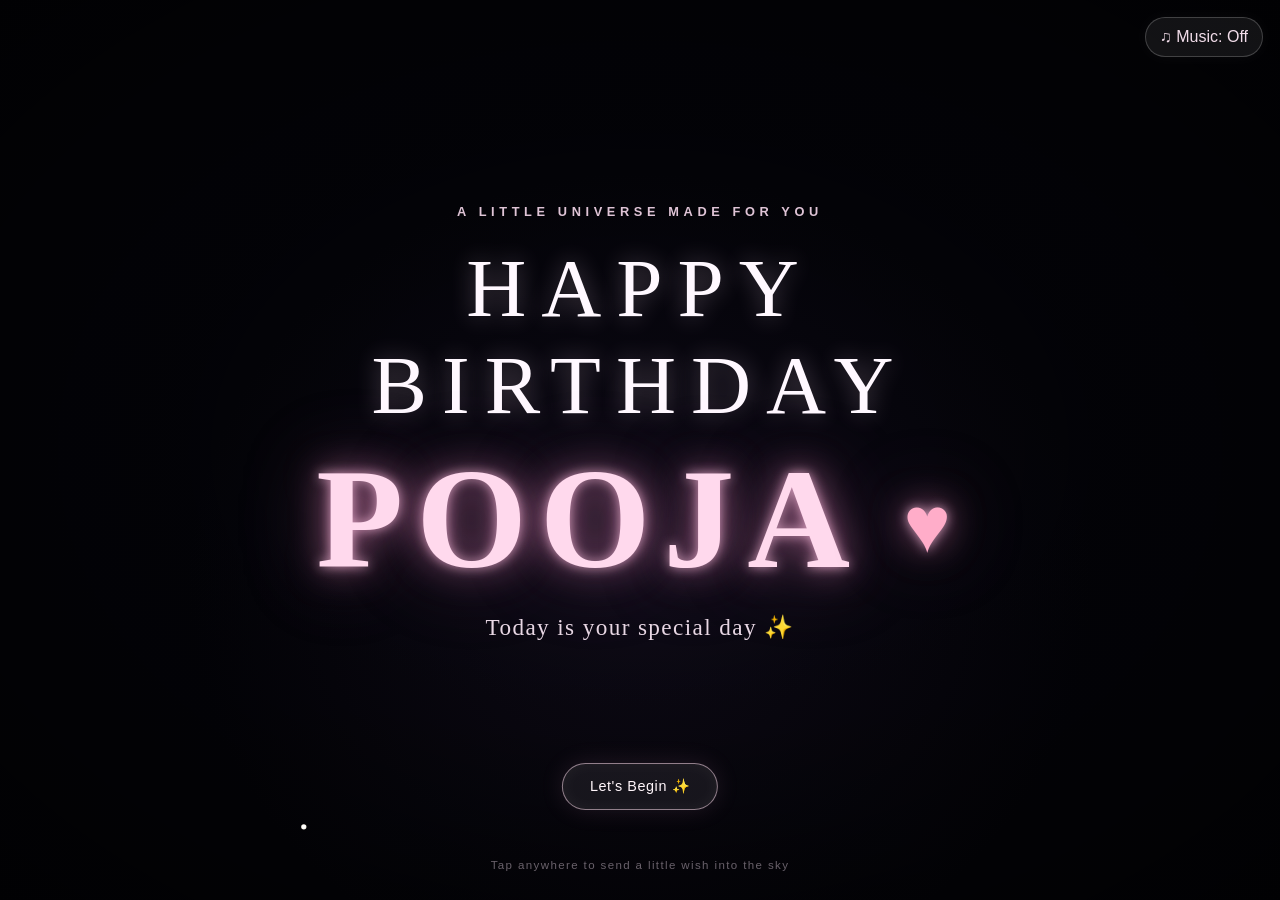
==== commit 3dbb195b: "Update index.html" ====
--- a/index.html
+++ b/index.html
@@ -63,8 +63,8 @@
                     <div class="cake-plate"></div>
                 </div>
                 <h1 class="script">Happy Birthday Pooja <span aria-label="love">♥</span></h1>
-                <p class="subtitle">Today is a special day because you were born.</p>
-                <p class="cake-hint" id="cakeHint">Make a wish, then tap to blow out the candles</p>
+                <p class="subtitle">Today is a special day because aaj tumhara birthday hai.</p>
+                <p class="cake-hint" id="cakeHint">Ek wish maango… uske baad candle blow kardo, bas mujhe mat maang lena, main already tumhara hoon 😂❤️</p>
             </div>
         </section>
 
@@ -91,7 +91,7 @@
                     </div>
                     <div class="cake-plate"></div>
                 </div>
-                <h1 class="script wish-copy">Make a wish, Pooja... <span>✨</span></h1>
+                <h1 class="script wish-copy">One more wish, Pooja... <span>✨</span></h1>
                 <p class="subtitle wish-followup">Because today is all about you <span>♥</span></p>
             </div>
         </section>
@@ -99,7 +99,7 @@
         <section class="scene hunt-scene" data-scene="3" aria-label="Find three hidden hearts">
             <div class="scene-content">
                 <p class="eyebrow">A tiny game, just for you</p>
-                <h1 class="interaction-title">Heart hunt <span>♡</span></h1>
+                <h1 class="interaction-title">Heart hunt 😂<span>♡</span></h1>
                 <p class="interaction-copy" id="huntCopy">Catch the little heart three times to reveal your next surprise.</p>
                 <div class="hunt-count" id="huntCount" aria-label="Hearts found: zero of three">
                     <span></span><span></span><span></span>
@@ -143,19 +143,20 @@
             </div>
         </section>
 
-        <section class="scene constellation-scene" data-scene="6" aria-label="Connect the stars into a heart">
-            <div class="constellation-stage" id="constellationStage">
-                <svg class="constellation-lines" id="constellationSvg" aria-hidden="true" preserveAspectRatio="none">
-                    <polyline class="constellation-path" id="constellationPath" points=""></polyline>
-                </svg>
-                <div id="constellationStars"></div>
+        <section class="scene heart-reveal-scene" data-scene="6" aria-label="A heart written in the stars">
+            <div class="heart-reveal-stage" aria-hidden="true">
+                <span class="heart-reveal-particle one">✦</span>
+                <span class="heart-reveal-particle two">♡</span>
+                <span class="heart-reveal-particle three">✧</span>
+                <span class="heart-reveal-particle four">✦</span>
+                <span class="heart-reveal" id="heartReveal">♥</span>
             </div>
             <div class="scene-content">
                 <p class="eyebrow">One little wish among the stars</p>
-                <h1 class="interaction-title">Find the heart in the sky</h1>
-                <p class="interaction-copy" id="constellationHint">Choose the glowing stars, and we'll draw you a little constellation.</p>
-            </div>
-            <div class="constellation-copy" id="constellationCopy">
+                <h1 class="interaction-title">Ek baat bolna tha</h1>
+                <p class="interaction-copy">Kuch feelings ko lafzon ki zarurat nahi hoti.. bas ek name kafi hota hai ...pujji..😂</p>
+            </div>
+            <div class="heart-reveal-copy">
                 <h2 class="interaction-title">Some memories are written in the stars. ✨</h2>
             </div>
         </section>
@@ -171,12 +172,13 @@
 
         <section class="scene scene-three" data-scene="8" aria-label="Birthday wishes">
             <div class="scene-content">
-                <div class="lines-card glass-card">
-                    <p class="eyebrow">A few things worth celebrating</p>
-                    <p class="birthday-line">Some people make ordinary moments feel <span class="accent">special. ♥</span></p>
-                    <p class="birthday-line">Today is special because someone special was born.</p>
-                    <p class="birthday-line">Your smile deserves a whole sky full of fireworks. <span class="accent">✨</span></p>
-                    <p class="birthday-line">May your every day be filled with happiness.</p>
+                <div class="lines-card glass-card birthday-video-card">
+                    <p class="eyebrow">A Few Things Worth Celebrating</p>
+                    <video class="birthday-video" controls playsinline preload="metadata" aria-label="Birthday video for Pooja">
+                        <source src="birthday-video.mp4" type="video/mp4">
+                        Your browser does not support HTML5 video.
+                    </video>
+                    <p class="birthday-video-caption">Some moments are worth keeping forever <span aria-hidden="true">❤️</span></p>
                 </div>
             </div>
         </section>
@@ -271,7 +273,7 @@
                 <span class="mega-heart" aria-hidden="true">♥</span>
                 <span class="final-heart" aria-hidden="true">♥</span>
                 <h1 class="final-title">HAPPY BIRTHDAY POOJA <span aria-label="love">♥</span></h1>
-                <p class="final-copy">Keep smiling, keep shining, and keep being you. ✨</p>
+                <p class="final-copy">Sach bolu? Tum special se bhi special ho ... Super special  pujji.. ❤️ ✨</p>
                 <p class="final-signoff">This little surprise was made just for you. 💗</p>
             </div>
         </section>
@@ -286,7 +288,7 @@
     </button>
 
     <!-- Place birthday.mp3 in the same folder as index3.html. Replace the filename here if needed. -->
-    <audio id="birthdayMusic" loop preload="metadata">
+    <audio id="birthdayMusic" loop autoplay preload="metadata">
         <source src="birthday.mp3" type="audio/mpeg">
     </audio>
 
--- a/style2.css
+++ b/style2.css
@@ -438,6 +438,26 @@
             margin: 0 auto;
             padding: clamp(30px, 6vw, 54px);
             border-radius: 32px;
+        }
+
+        .birthday-video {
+            display: block;
+            width: 100%;
+            max-height: min(55vh, 460px);
+            aspect-ratio: 16 / 9;
+            border: 1px solid rgb(255 255 255 / 78%);
+            border-radius: 20px;
+            background: #321f2a;
+            box-shadow: 0 12px 34px rgb(164 91 120 / 24%), 0 0 0 4px rgb(255 255 255 / 36%);
+            object-fit: contain;
+        }
+
+        .birthday-video-caption {
+            margin: 18px 0 0;
+            color: #815d70;
+            font-family: "Palatino Linotype", Georgia, serif;
+            font-size: clamp(.95rem, 2.5vw, 1.15rem);
+            line-height: 1.5;
         }
 
         .birthday-line {
@@ -1518,7 +1538,7 @@
 
         .gift-scene,
         .letter-scene,
-        .constellation-scene,
+        .heart-reveal-scene,
         .countdown-scene,
         .playful-scene {
             background: transparent;
@@ -1789,96 +1809,91 @@
             content: "";
         }
 
-        .constellation-scene {
+        .heart-reveal-scene {
             color: #fff8fd;
             background: radial-gradient(ellipse at 50% 50%, #563b5e 0%, #34253f 43%, #201b32 100%);
         }
 
-        .constellation-scene .eyebrow,
-        .constellation-scene .interaction-title,
-        .constellation-scene .interaction-copy {
+        .heart-reveal-scene .eyebrow,
+        .heart-reveal-scene .interaction-title,
+        .heart-reveal-scene .interaction-copy {
             color: #ffeaf4;
         }
 
-        .constellation-stage {
+        .heart-reveal-stage {
             position: absolute;
             inset: 0;
             z-index: 1;
-        }
-
-        .constellation-lines {
-            position: absolute;
-            inset: 0;
-            width: 100%;
-            height: 100%;
-            overflow: visible;
             pointer-events: none;
         }
 
-        .constellation-path {
-            fill: none;
-            stroke: #ffc4e0;
-            stroke-width: 2.1;
-            stroke-linecap: round;
-            stroke-linejoin: round;
-            filter: drop-shadow(0 0 7px #f2a8d0);
-            transition: filter 700ms ease, stroke-width 500ms ease;
-        }
-
-        .constellation-path.is-drawn {
-            stroke-width: 3;
-            filter: drop-shadow(0 0 12px #f2a8d0);
-        }
-
-        .constellation-star {
-            position: absolute;
-            left: var(--sx);
-            top: var(--sy);
-            width: 32px;
-            height: 32px;
-            padding: 0;
-            border: 0;
-            color: rgb(255 240 253 / 83%);
-            background: transparent;
-            font-size: 21px;
-            text-shadow: 0 0 9px #ffe8f9;
-            transform: translate(-50%, -50%);
-            cursor: pointer;
-            transition: color 250ms ease, transform 250ms ease, text-shadow 250ms ease;
-            touch-action: manipulation;
-        }
-
-        .constellation-star:hover,
-        .constellation-star.is-selected {
-            color: #ffb6dc;
-            text-shadow: 0 0 17px #ff9bd0;
-            transform: translate(-50%, -50%) scale(1.3);
-        }
-
-        .constellation-star.is-background {
-            color: rgb(255 249 255 / 68%);
-            font-size: 13px;
-            pointer-events: none;
-        }
-
-        .constellation-copy {
+        .heart-reveal {
+            position: absolute;
+            top: 53%;
+            left: 50%;
+            color: #ffb3d4;
+            font-size: clamp(7rem, 19vw, 12rem);
+            line-height: 1;
+            opacity: 0;
+            text-shadow: 0 8px 28px rgb(255 155 201 / 28%);
+            transform: translate(-50%, -45%) scale(.65) rotate(-8deg);
+        }
+
+        .heart-reveal-scene.is-active .heart-reveal {
+            animation: heart-reveal-in 1100ms cubic-bezier(.2,.75,.25,1) 150ms both;
+        }
+
+        .heart-reveal-particle {
+            position: absolute;
+            top: 53%;
+            left: 50%;
+            color: #ffe0ef;
+            font-size: clamp(1rem, 2.8vw, 1.6rem);
+            opacity: 0;
+            text-shadow: 0 0 10px rgb(255 205 231 / 35%);
+        }
+
+        .heart-reveal-particle.one {
+            --particle-x: -82px;
+            --particle-y: -45px;
+        }
+
+        .heart-reveal-particle.two {
+            --particle-x: 76px;
+            --particle-y: -56px;
+        }
+
+        .heart-reveal-particle.three {
+            --particle-x: -67px;
+            --particle-y: 44px;
+        }
+
+        .heart-reveal-particle.four {
+            --particle-x: 84px;
+            --particle-y: 38px;
+        }
+
+        .heart-reveal-scene.is-active .heart-reveal-particle {
+            animation: heart-particle-reveal 1050ms ease-out 300ms both;
+        }
+
+        .heart-reveal-copy {
             position: absolute;
             z-index: 3;
-            top: 18%;
+            bottom: 17%;
             left: 50%;
             width: min(90%, 700px);
             opacity: 0;
-            transform: translate(-50%, 12px);
-            transition: opacity 850ms ease, transform 850ms ease;
+            text-align: center;
+            transform: translate(-50%, 10px);
             pointer-events: none;
         }
 
-        .constellation-copy.is-visible {
-            opacity: 1;
-            transform: translate(-50%, 0);
-        }
-
-        .constellation-scene .scene-content {
+        .heart-reveal-scene.is-active .heart-reveal-copy {
+            animation: heart-copy-reveal 700ms ease 750ms both;
+        }
+
+        .heart-reveal-scene .scene-content {
             position: absolute;
             top: 8%;
             left: 50%;
@@ -1886,12 +1901,40 @@
             pointer-events: none;
         }
 
-        .constellation-scene .scene-content > * {
+        .heart-reveal-scene .scene-content > * {
             pointer-events: none;
         }
 
-        .constellation-scene .interaction-title {
+        .heart-reveal-scene .interaction-title {
             font-size: clamp(2rem, 5vw, 3.5rem);
+        }
+
+        @keyframes heart-reveal-in {
+            to {
+                opacity: 1;
+                transform: translate(-50%, -50%) scale(1) rotate(0);
+            }
+        }
+
+        @keyframes heart-particle-reveal {
+            0% {
+                opacity: 0;
+                transform: translate(0, 0) scale(.5);
+            }
+            35% {
+                opacity: .85;
+            }
+            to {
+                opacity: 0;
+                transform: translate(var(--particle-x), var(--particle-y)) scale(.7);
+            }
+        }
+
+        @keyframes heart-copy-reveal {
+            to {
+                opacity: 1;
+                transform: translate(-50%, 0);
+            }
         }
 
         .countdown-scene {
@@ -2125,8 +2168,8 @@
             .envelope-body { bottom: 14px; height: 160px; }
             .envelope-flap { top: 50px; height: 108px; }
             .envelope-seal { top: 122px; }
-            .constellation-scene .scene-content { top: 12%; }
-            .constellation-copy { top: 22%; }
+            .heart-reveal-scene .scene-content { top: 12%; }
+            .heart-reveal-copy { bottom: 15%; }
             .scene-six .final-title { font-size: clamp(2rem, 9vw, 3.6rem); }
             .scene-six .final-copy { font-size: 1rem; }
         }
@@ -2466,6 +2509,13 @@
                 animation: none;
             }
 
+            .heart-reveal-scene.is-active .heart-reveal,
+            .heart-reveal-scene.is-active .heart-reveal-particle,
+            .heart-reveal-scene.is-active .heart-reveal-copy {
+                animation-duration: 1ms;
+                animation-delay: 0ms;
+            }
+
             .aman-preface,
             .aman-signature,
             .aman-note {
